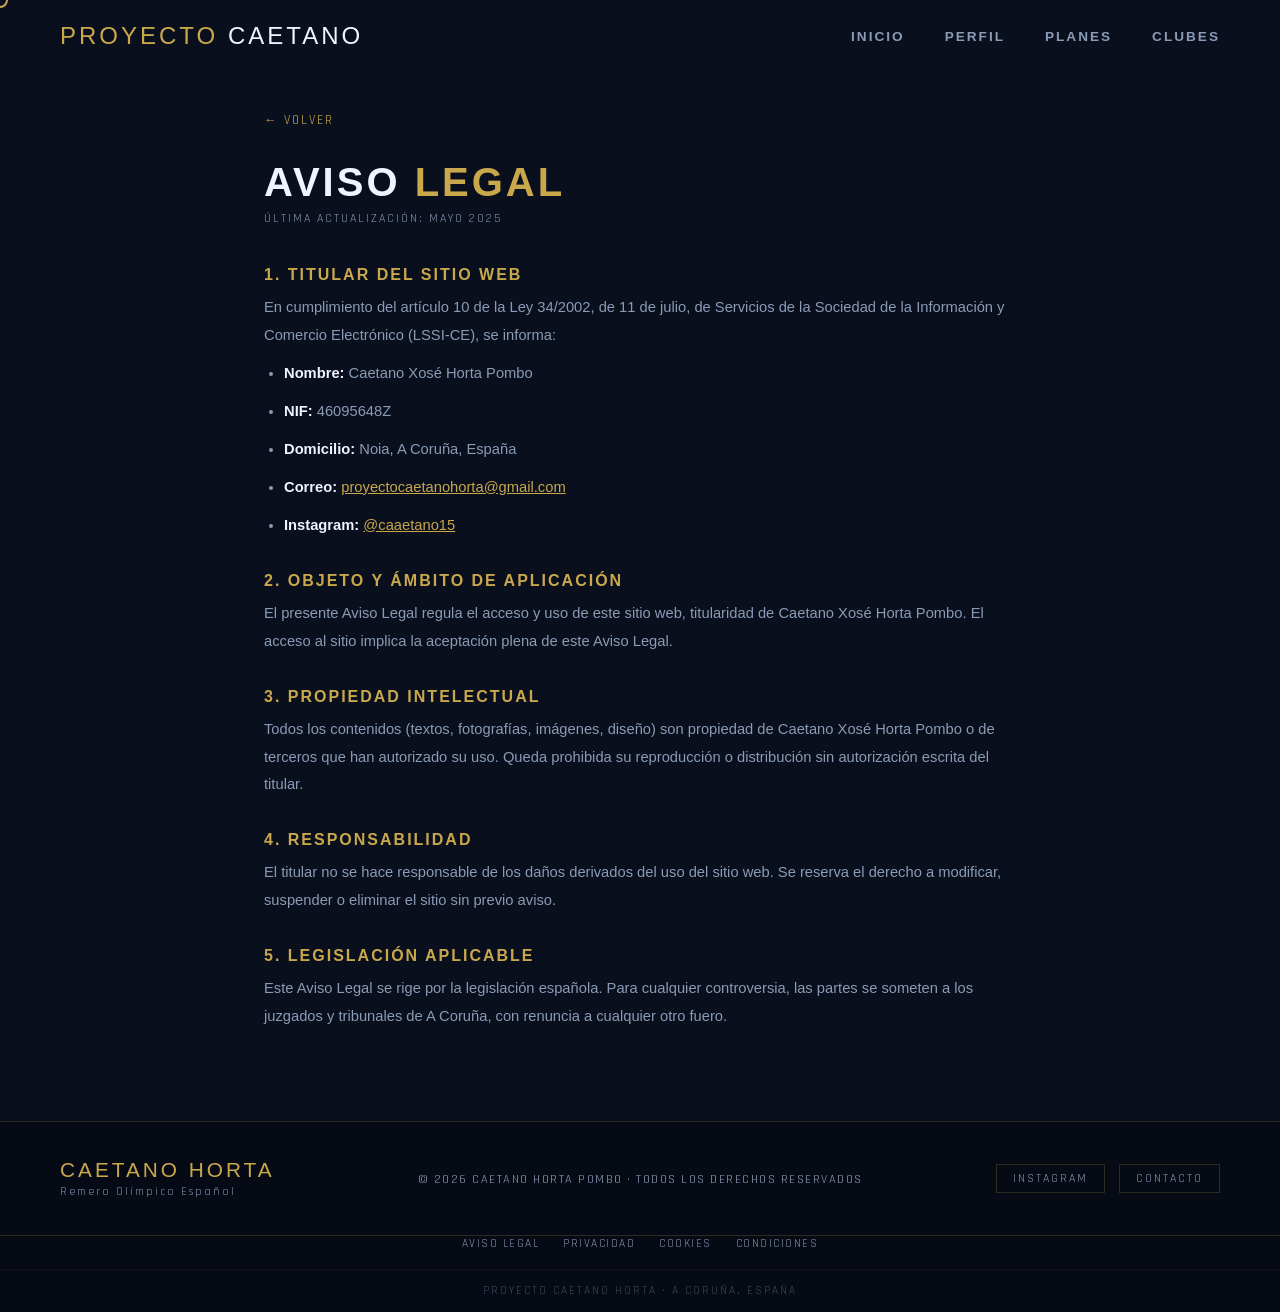
==== aviso-legal/index.html @ 5d4e57b3 "Web más rápida y con páginas propias: inicio, perfil, planes y clubes - Fotos fuera del HTML, en Web" ====
<!DOCTYPE html>
<html lang="es">
<head>
<meta charset="UTF-8">
<meta name="viewport" content="width=device-width, initial-scale=1.0">
<title>Aviso legal · Proyecto Caetano</title>
<meta name="description" content="Aviso legal de proyectocaetano.com.">
<meta name="robots" content="noindex">
<link rel="canonical" href="https://proyectocaetano.com/aviso-legal/">
<link rel="icon" type="image/png" sizes="512x512" href="/icono.png">
<link rel="icon" type="image/png" sizes="64x64" href="/img/favicon-64.png">
<link rel="apple-touch-icon" sizes="180x180" href="/img/apple-touch-icon.png">
<meta name="theme-color" content="#0a0f1e">
<meta property="og:type" content="website">
<meta property="og:locale" content="es_ES">
<meta property="og:site_name" content="Proyecto Caetano">
<meta property="og:title" content="Aviso legal · Proyecto Caetano">
<meta property="og:description" content="Aviso legal de proyectocaetano.com.">
<meta property="og:url" content="https://proyectocaetano.com/aviso-legal/">
<meta property="og:image" content="https://proyectocaetano.com/img/og.jpg">
<meta property="og:image:width" content="1200">
<meta property="og:image:height" content="630">
<meta name="twitter:card" content="summary_large_image">
<meta name="twitter:image" content="https://proyectocaetano.com/img/og.jpg">
<link rel="preload" href="/assets/fonts/bebas-neue-400-latin.woff2" as="font" type="font/woff2" crossorigin>
<link rel="stylesheet" href="/assets/fonts.css">
<link rel="stylesheet" href="/assets/styles.css">
<script src="/assets/main.js" defer></script>
</head>
<body>

<div id="cursor"></div>

<!-- MENÚ MÓVIL -->
<div class="mobile-overlay" id="mobileOverlay"></div>
<div class="mobile-menu" id="mobileMenu">
  <a href="/">Inicio</a>
  <a href="/perfil/">Perfil</a>
  <a href="/planes/">Planes</a>
  <a href="/clubes/">Clubes</a>
</div>

<nav id="navbar">
  <a href="/" class="logo">PROYECTO<span> CAETANO</span></a>
  <ul class="nav-links">
    <li><a href="/">Inicio</a></li>
    <li><a href="/perfil/">Perfil</a></li>
    <li><a href="/planes/">Planes</a></li>
    <li><a href="/clubes/">Clubes</a></li>
  </ul>
  <button class="hamburger" id="hamburger" aria-label="Menú" aria-expanded="false" aria-controls="mobileMenu">
    <span></span><span></span><span></span>
  </button>
</nav>

<main>
<div id="aviso-legal" class="page active">
  <div class="legal-page">
    <a class="legal-back" href="/">← Volver</a>
    <h1>AVISO <span class="gold">LEGAL</span></h1>
    <div class="legal-date" data-nosnippet>Última actualización: mayo 2025</div>
    <h2>1. Titular del sitio web</h2>
    <p>En cumplimiento del artículo 10 de la Ley 34/2002, de 11 de julio, de Servicios de la Sociedad de la Información y Comercio Electrónico (LSSI-CE), se informa:</p>
    <ul>
      <li><strong style="color:var(--white)">Nombre:</strong> Caetano Xosé Horta Pombo</li>
      <li><strong style="color:var(--white)">NIF:</strong> 46095648Z</li>
      <li><strong style="color:var(--white)">Domicilio:</strong> Noia, A Coruña, España</li>
      <li><strong style="color:var(--white)">Correo:</strong> <a href="mailto:proyectocaetanohorta@gmail.com">proyectocaetanohorta@gmail.com</a></li>
      <li><strong style="color:var(--white)">Instagram:</strong> <a href="https://instagram.com/caaetano15" target="_blank">@caaetano15</a></li>
    </ul>
    <h2>2. Objeto y ámbito de aplicación</h2>
    <p>El presente Aviso Legal regula el acceso y uso de este sitio web, titularidad de Caetano Xosé Horta Pombo. El acceso al sitio implica la aceptación plena de este Aviso Legal.</p>
    <h2>3. Propiedad intelectual</h2>
    <p>Todos los contenidos (textos, fotografías, imágenes, diseño) son propiedad de Caetano Xosé Horta Pombo o de terceros que han autorizado su uso. Queda prohibida su reproducción o distribución sin autorización escrita del titular.</p>
    <h2>4. Responsabilidad</h2>
    <p>El titular no se hace responsable de los daños derivados del uso del sitio web. Se reserva el derecho a modificar, suspender o eliminar el sitio sin previo aviso.</p>
    <h2>5. Legislación aplicable</h2>
    <p>Este Aviso Legal se rige por la legislación española. Para cualquier controversia, las partes se someten a los juzgados y tribunales de A Coruña, con renuncia a cualquier otro fuero.</p>
  </div>
</div>
</main>

<footer>
  <div class="footer-inner">
    <div class="footer-logo">CAETANO HORTA<span>Remero Olímpico Español</span></div>
    <div class="footer-copy">© 2026 Caetano Horta Pombo · Todos los derechos reservados</div>
    <div class="footer-social">
      <a href="https://instagram.com/proyectocaetano" target="_blank" rel="noopener">Instagram</a>
      <a href="mailto:proyectocaetanohorta@gmail.com">Contacto</a>
    </div>
  </div>
  <div class="footer-legal">
    <a href="/aviso-legal/">Aviso legal</a>
    <a href="/privacidad/">Privacidad</a>
    <a href="/cookies/">Cookies</a>
    <a href="/condiciones/">Condiciones</a>
  </div>
  <div class="footer-bottom">Proyecto Caetano Horta · A Coruña, España</div>
</footer>
</body>
</html>
---- assets/fonts.css ----
/* Tipografías servidas desde esta web (licencia SIL Open Font License). Antes se cargaban desde Google Fonts. */
/* latin-ext */
@font-face {
  font-family: 'Bebas Neue';
  font-style: normal;
  font-weight: 400;
  font-display: swap;
  src: url(/assets/fonts/bebas-neue-400-latin-ext.woff2) format('woff2');
  unicode-range: U+0100-02BA, U+02BD-02C5, U+02C7-02CC, U+02CE-02D7, U+02DD-02FF, U+0304, U+0308, U+0329, U+1D00-1DBF, U+1E00-1E9F, U+1EF2-1EFF, U+2020, U+20A0-20AB, U+20AD-20C4, U+2113, U+2C60-2C7F, U+A720-A7FF;
}
/* latin */
@font-face {
  font-family: 'Bebas Neue';
  font-style: normal;
  font-weight: 400;
  font-display: swap;
  src: url(/assets/fonts/bebas-neue-400-latin.woff2) format('woff2');
  unicode-range: U+0000-00FF, U+0131, U+0152-0153, U+02BB-02BC, U+02C6, U+02DA, U+02DC, U+0304, U+0308, U+0329, U+2000-206F, U+20AC, U+2122, U+2191, U+2193, U+2212, U+2215, U+FEFF, U+FFFD;
}
/* latin-ext */
@font-face {
  font-family: 'Lato';
  font-style: normal;
  font-weight: 300;
  font-display: swap;
  src: url(/assets/fonts/lato-300-latin-ext.woff2) format('woff2');
  unicode-range: U+0100-02BA, U+02BD-02C5, U+02C7-02CC, U+02CE-02D7, U+02DD-02FF, U+0304, U+0308, U+0329, U+1D00-1DBF, U+1E00-1E9F, U+1EF2-1EFF, U+2020, U+20A0-20AB, U+20AD-20C4, U+2113, U+2C60-2C7F, U+A720-A7FF;
}
/* latin */
@font-face {
  font-family: 'Lato';
  font-style: normal;
  font-weight: 300;
  font-display: swap;
  src: url(/assets/fonts/lato-300-latin.woff2) format('woff2');
  unicode-range: U+0000-00FF, U+0131, U+0152-0153, U+02BB-02BC, U+02C6, U+02DA, U+02DC, U+0304, U+0308, U+0329, U+2000-206F, U+20AC, U+2122, U+2191, U+2193, U+2212, U+2215, U+FEFF, U+FFFD;
}
/* latin-ext */
@font-face {
  font-family: 'Lato';
  font-style: normal;
  font-weight: 400;
  font-display: swap;
  src: url(/assets/fonts/lato-400-latin-ext.woff2) format('woff2');
  unicode-range: U+0100-02BA, U+02BD-02C5, U+02C7-02CC, U+02CE-02D7, U+02DD-02FF, U+0304, U+0308, U+0329, U+1D00-1DBF, U+1E00-1E9F, U+1EF2-1EFF, U+2020, U+20A0-20AB, U+20AD-20C4, U+2113, U+2C60-2C7F, U+A720-A7FF;
}
/* latin */
@font-face {
  font-family: 'Lato';
  font-style: normal;
  font-weight: 400;
  font-display: swap;
  src: url(/assets/fonts/lato-400-latin.woff2) format('woff2');
  unicode-range: U+0000-00FF, U+0131, U+0152-0153, U+02BB-02BC, U+02C6, U+02DA, U+02DC, U+0304, U+0308, U+0329, U+2000-206F, U+20AC, U+2122, U+2191, U+2193, U+2212, U+2215, U+FEFF, U+FFFD;
}
/* latin-ext */
@font-face {
  font-family: 'Lato';
  font-style: normal;
  font-weight: 700;
  font-display: swap;
  src: url(/assets/fonts/lato-700-latin-ext.woff2) format('woff2');
  unicode-range: U+0100-02BA, U+02BD-02C5, U+02C7-02CC, U+02CE-02D7, U+02DD-02FF, U+0304, U+0308, U+0329, U+1D00-1DBF, U+1E00-1E9F, U+1EF2-1EFF, U+2020, U+20A0-20AB, U+20AD-20C4, U+2113, U+2C60-2C7F, U+A720-A7FF;
}
/* latin */
@font-face {
  font-family: 'Lato';
  font-style: normal;
  font-weight: 700;
  font-display: swap;
  src: url(/assets/fonts/lato-700-latin.woff2) format('woff2');
  unicode-range: U+0000-00FF, U+0131, U+0152-0153, U+02BB-02BC, U+02C6, U+02DA, U+02DC, U+0304, U+0308, U+0329, U+2000-206F, U+20AC, U+2122, U+2191, U+2193, U+2212, U+2215, U+FEFF, U+FFFD;
}
/* latin-ext */
@font-face {
  font-family: 'Rajdhani';
  font-style: normal;
  font-weight: 300;
  font-display: swap;
  src: url(/assets/fonts/rajdhani-300-latin-ext.woff2) format('woff2');
  unicode-range: U+0100-02BA, U+02BD-02C5, U+02C7-02CC, U+02CE-02D7, U+02DD-02FF, U+0304, U+0308, U+0329, U+1D00-1DBF, U+1E00-1E9F, U+1EF2-1EFF, U+2020, U+20A0-20AB, U+20AD-20C4, U+2113, U+2C60-2C7F, U+A720-A7FF;
}
/* latin */
@font-face {
  font-family: 'Rajdhani';
  font-style: normal;
  font-weight: 300;
  font-display: swap;
  src: url(/assets/fonts/rajdhani-300-latin.woff2) format('woff2');
  unicode-range: U+0000-00FF, U+0131, U+0152-0153, U+02BB-02BC, U+02C6, U+02DA, U+02DC, U+0304, U+0308, U+0329, U+2000-206F, U+20AC, U+2122, U+2191, U+2193, U+2212, U+2215, U+FEFF, U+FFFD;
}
/* latin-ext */
@font-face {
  font-family: 'Rajdhani';
  font-style: normal;
  font-weight: 400;
  font-display: swap;
  src: url(/assets/fonts/rajdhani-400-latin-ext.woff2) format('woff2');
  unicode-range: U+0100-02BA, U+02BD-02C5, U+02C7-02CC, U+02CE-02D7, U+02DD-02FF, U+0304, U+0308, U+0329, U+1D00-1DBF, U+1E00-1E9F, U+1EF2-1EFF, U+2020, U+20A0-20AB, U+20AD-20C4, U+2113, U+2C60-2C7F, U+A720-A7FF;
}
/* latin */
@font-face {
  font-family: 'Rajdhani';
  font-style: normal;
  font-weight: 400;
  font-display: swap;
  src: url(/assets/fonts/rajdhani-400-latin.woff2) format('woff2');
  unicode-range: U+0000-00FF, U+0131, U+0152-0153, U+02BB-02BC, U+02C6, U+02DA, U+02DC, U+0304, U+0308, U+0329, U+2000-206F, U+20AC, U+2122, U+2191, U+2193, U+2212, U+2215, U+FEFF, U+FFFD;
}
/* latin-ext */
@font-face {
  font-family: 'Rajdhani';
  font-style: normal;
  font-weight: 500;
  font-display: swap;
  src: url(/assets/fonts/rajdhani-500-latin-ext.woff2) format('woff2');
  unicode-range: U+0100-02BA, U+02BD-02C5, U+02C7-02CC, U+02CE-02D7, U+02DD-02FF, U+0304, U+0308, U+0329, U+1D00-1DBF, U+1E00-1E9F, U+1EF2-1EFF, U+2020, U+20A0-20AB, U+20AD-20C4, U+2113, U+2C60-2C7F, U+A720-A7FF;
}
/* latin */
@font-face {
  font-family: 'Rajdhani';
  font-style: normal;
  font-weight: 500;
  font-display: swap;
  src: url(/assets/fonts/rajdhani-500-latin.woff2) format('woff2');
  unicode-range: U+0000-00FF, U+0131, U+0152-0153, U+02BB-02BC, U+02C6, U+02DA, U+02DC, U+0304, U+0308, U+0329, U+2000-206F, U+20AC, U+2122, U+2191, U+2193, U+2212, U+2215, U+FEFF, U+FFFD;
}
/* latin-ext */
@font-face {
  font-family: 'Rajdhani';
  font-style: normal;
  font-weight: 600;
  font-display: swap;
  src: url(/assets/fonts/rajdhani-600-latin-ext.woff2) format('woff2');
  unicode-range: U+0100-02BA, U+02BD-02C5, U+02C7-02CC, U+02CE-02D7, U+02DD-02FF, U+0304, U+0308, U+0329, U+1D00-1DBF, U+1E00-1E9F, U+1EF2-1EFF, U+2020, U+20A0-20AB, U+20AD-20C4, U+2113, U+2C60-2C7F, U+A720-A7FF;
}
/* latin */
@font-face {
  font-family: 'Rajdhani';
  font-style: normal;
  font-weight: 600;
  font-display: swap;
  src: url(/assets/fonts/rajdhani-600-latin.woff2) format('woff2');
  unicode-range: U+0000-00FF, U+0131, U+0152-0153, U+02BB-02BC, U+02C6, U+02DA, U+02DC, U+0304, U+0308, U+0329, U+2000-206F, U+20AC, U+2122, U+2191, U+2193, U+2212, U+2215, U+FEFF, U+FFFD;
}
/* latin-ext */
@font-face {
  font-family: 'Rajdhani';
  font-style: normal;
  font-weight: 700;
  font-display: swap;
  src: url(/assets/fonts/rajdhani-700-latin-ext.woff2) format('woff2');
  unicode-range: U+0100-02BA, U+02BD-02C5, U+02C7-02CC, U+02CE-02D7, U+02DD-02FF, U+0304, U+0308, U+0329, U+1D00-1DBF, U+1E00-1E9F, U+1EF2-1EFF, U+2020, U+20A0-20AB, U+20AD-20C4, U+2113, U+2C60-2C7F, U+A720-A7FF;
}
/* latin */
@font-face {
  font-family: 'Rajdhani';
  font-style: normal;
  font-weight: 700;
  font-display: swap;
  src: url(/assets/fonts/rajdhani-700-latin.woff2) format('woff2');
  unicode-range: U+0000-00FF, U+0131, U+0152-0153, U+02BB-02BC, U+02C6, U+02DA, U+02DC, U+0304, U+0308, U+0329, U+2000-206F, U+20AC, U+2122, U+2191, U+2193, U+2212, U+2215, U+FEFF, U+FFFD;
}
---- assets/styles.css ----
:root {
  --navy: #0a0f1e;
  --gold: #c9a84c;
  --gold-light: #e8c97a;
  --white: #f0f4ff;
  --muted: #8a9bb5;
  --card: rgba(255,255,255,0.04);
  --border: rgba(201,168,76,0.2);
}
* { margin:0; padding:0; box-sizing:border-box; }
html { scroll-behavior:smooth; }
body { background:var(--navy); color:var(--white); font-family:'Lato',sans-serif; overflow-x:hidden; cursor:none; }

 /* ── cursor ── */
#cursor {
  width:16px; height:16px;
  border:2px solid var(--gold); border-radius:50%;
  position:fixed; top:0; left:0; pointer-events:none;
  transition:transform .15s ease; z-index:9999;
  transform:translate(-50%,-50%);
}

/* ══ NAV ══ */ 
nav {
  position:fixed; top:0; width:100%; z-index:1000;
  padding:22px 60px;
  display:flex; align-items:center; justify-content:space-between ;
  background:transparent;
  transition:background .4s, padding .3s;
}
nav.scrolled {
  background:rgba(10,15,30,.97);
  padding:14px 60px;
  border-bottom:1px solid var(--border);
  backdrop-filter:blur(10px);
}
.logo {
  font-family:'Bebas Neue',sans-serif; font-size:1.5rem;
  letter-spacing:3px; color:var(--gold); text-decoration:none; cursor:none;
}
.logo span { color:var(--white); }

/* desktop links */
.nav-links { display:flex; gap:40px; list-style:none; }
.nav-links a {
  color:var(--muted); text-decoration:none;
  font-family:'Rajdhani',sans-serif; font-size:.85rem;
  font-weight:600; letter-spacing:2px; text-transform:uppercase;
  transition:color .3s; position:relative; cursor:none;
}
.nav-links a::after {
  content:''; position:absolute; bottom:-4px; left:0;
  width:0; height:1px; background:var(--gold); transition:width .3s;
}
.nav-links a:hover, .nav-links a.active { color:var(--gold); }
.nav-links a:hover::after, .nav-links a.active::after { width:100%; }

/* hamburger button */
.hamburger {
  display:none; flex-direction:column; gap:5px;
  background:none; border:2px solid rgba(201,168,76,.4); border-radius:8px;
  cursor:pointer; padding:8px 9px; z-index:1001; transition:border-color .3s;
}
.hamburger:active { border-color:var(--gold); }
.hamburger span {
  display:block; width:22px; height:2px;
  background:var(--gold); border-radius:2px;
  transition:all .3s ease;
}
.hamburger.open span:nth-child(1) { transform:rotate(45deg) translate(5px,5px); }
.hamburger.open span:nth-child(2) { opacity:0; }
.hamburger.open span:nth-child(3) { transform:rotate(-45deg) translate(5px,-5px); }

/* mobile menu */
/* mobile menu — slides in from right */
.mobile-menu {
  display:block;
  position:fixed; top:0; right:0; bottom:0; width:75%; max-width:300px;
  z-index:999; background:rgba(8,12,24,.98); backdrop-filter:blur(12px);
  padding:90px 36px 40px;
  transform:translateX(100%); transition:transform .35s cubic-bezier(.4,0,.2,1);
  border-left:1px solid var(--border);
  display:flex; flex-direction:column; align-items:flex-start; justify-content:center; gap:10px;
}
.mobile-menu.open { transform:translateX(0); }
.mobile-overlay {
  display:none; position:fixed; inset:0; z-index:998;
  background:rgba(0,0,0,.55); backdrop-filter:blur(2px);
}
.mobile-overlay.open { display:block; }
.mobile-menu a {
  color:var(--muted); text-decoration:none;
  font-family:"Bebas Neue",sans-serif; font-size:2rem;
  letter-spacing:4px; transition:color .2s, transform .2s; cursor:auto;
  border-bottom:1px solid var(--border); width:100%; padding:14px 0;
}
.mobile-menu a:hover, .mobile-menu a.active { color:var(--gold); transform:translateX(6px); }
/* ── PAGES ── */
.page { display:none; }
.page.active { display:block; }

/* ══ HOME ══ */
.hero-section {
  height:100vh; min-height:600px; position:relative;
  display:flex; align-items:flex-end; overflow:hidden;
}
.hero-bg {
  position:absolute; inset:0;
  background-image:url('/img/hero.webp');
  background-size:cover; background-position:center 40%;
  filter:brightness(.38) saturate(.7);
  animation:slow-zoom 18s ease-in-out infinite alternate;
}
@keyframes slow-zoom {
  from { transform:scale(1); } to { transform:scale(1.06); }
}
.hero-overlay {
  position:absolute; inset:0;
  background:linear-gradient(to top,rgba(10,15,30,.95) 0%,rgba(10,15,30,.35) 55%,rgba(10,15,30,.15) 100%);
}
.hero-content {
  position:relative; z-index:2; padding:0 60px 80px; width:100%;
  animation:fade-up 1s ease both;
}
@keyframes fade-up {
  from { opacity:0; transform:translateY(40px); } to { opacity:1; transform:translateY(0); }
}
.hero-label {
  font-family:'Rajdhani',sans-serif; font-size:.75rem;
  letter-spacing:5px; color:var(--gold); text-transform:uppercase;
  margin-bottom:16px; display:flex; align-items:center; gap:12px;
}
.hero-label::before { content:''; display:inline-block; width:36px; height:1px; background:var(--gold); }
.hero-service-tag { font-family:'Rajdhani',sans-serif; font-size:1rem; letter-spacing:4px; color:var(--white); text-transform:uppercase; font-weight:700; margin-bottom:10px; opacity:.88; display:block; }
h1.hero-name {
  font-family:'Bebas Neue',sans-serif;
  font-size:clamp(3.5rem,9vw,8rem); line-height:.92;
  letter-spacing:2px; color:var(--white); margin-bottom:24px;
}
h1.hero-name .gold { color:var(--gold); }
.hero-bottom {
  display:flex; align-items:flex-end; justify-content:space-between;
  flex-wrap:wrap; gap:30px;
}
.hero-stats { display:flex; gap:40px; flex-wrap:wrap; }
.stat-item { text-align:left; }
.stat-num { font-family:'Bebas Neue',sans-serif; font-size:2.5rem; color:var(--gold); line-height:1; }
.stat-label { font-family:'Rajdhani',sans-serif; font-size:.7rem; letter-spacing:2px; color:var(--muted); text-transform:uppercase; }
.hero-btns { display:flex; gap:16px; flex-shrink:0; animation:fade-up 1s ease .3s both; }

.btn-primary {
  background:var(--gold); color:var(--navy); padding:13px 32px;
  font-family:'Rajdhani',sans-serif; font-size:.82rem; font-weight:700;
  letter-spacing:3px; text-transform:uppercase; border:none; cursor:none;
  transition:all .3s;
  clip-path:polygon(0 0,calc(100% - 10px) 0,100% 10px,100% 100%,10px 100%,0 calc(100% - 10px));
}
.btn-primary:hover { background:var(--gold-light); transform:translateY(-2px); }
.btn-outline {
  background:transparent; color:var(--white); padding:13px 32px;
  font-family:'Rajdhani',sans-serif; font-size:.82rem; font-weight:600;
  letter-spacing:3px; text-transform:uppercase;
  border:1px solid rgba(255,255,255,.35); cursor:none; transition:all .3s;
}
.btn-outline:hover { border-color:var(--gold); color:var(--gold); }

/* highlights */
.highlights {
  background:rgba(201,168,76,.06);
  border-top:1px solid var(--border); border-bottom:1px solid var(--border);
  padding:28px 60px; display:flex; flex-wrap:wrap;
}
.hl-item {
  display:flex; align-items:center; gap:14px;
  font-family:'Rajdhani',sans-serif; font-size:.88rem;
  letter-spacing:1px; color:var(--muted);
  padding:10px 40px 10px 0; border-right:1px solid var(--border);
  margin-right:40px; flex-shrink:0;
}
.hl-item:last-child { border-right:none; margin-right:0; padding-right:0; }
.hl-icon { font-size:1.3rem; flex-shrink:0; }
.hl-text strong { color:var(--gold); display:block; font-size:.95rem; font-weight:700; }

/* quote */
.quote-section {
  position:relative; height:55vh; min-height:300px; overflow:hidden;
  display:flex; align-items:center; justify-content:center;
}
.quote-bg {
  position:absolute; inset:0;
  background-image:url('/img/quote.webp');
  background-size:cover; background-position:center;
  filter:brightness(.28) saturate(.5);
}
.quote-content { position:relative; z-index:1; text-align:center; padding:40px; }
.quote-label { font-family:'Rajdhani',sans-serif; font-size:.75rem; letter-spacing:5px; color:var(--gold); text-transform:uppercase; margin-bottom:20px; }
.quote-text { font-family:'Bebas Neue',sans-serif; font-size:clamp(1.8rem,5vw,4rem); letter-spacing:3px; max-width:800px; line-height:1.1; }

/* intro */
.intro-section {
  padding:80px 60px;
  display:grid; grid-template-columns:1fr 400px; gap:80px; align-items:center;
}
.intro-text .section-eyebrow { font-family:'Rajdhani',sans-serif; font-size:.75rem; letter-spacing:4px; color:var(--gold); text-transform:uppercase; margin-bottom:14px; }
.intro-text h2 { font-family:'Bebas Neue',sans-serif; font-size:clamp(2rem,4vw,3rem); letter-spacing:2px; margin-bottom:24px; }
.intro-text p { font-size:1rem; color:var(--muted); line-height:1.9; margin-bottom:18px; }
.intro-img { position:relative; }
.intro-img img {
  width:100%; aspect-ratio:3/4; object-fit:cover; object-position:top;
  clip-path:polygon(0 0,calc(100% - 18px) 0,100% 18px,100% 100%,18px 100%,0 calc(100% - 18px));
  display:block;
}
.intro-img::after {
  content:''; position:absolute; inset:-8px;
  border:1px solid rgba(201,168,76,.35);
  clip-path:polygon(0 0,calc(100% - 18px) 0,100% 18px,100% 100%,18px 100%,0 calc(100% - 18px));
  z-index:-1;
}

/* footer */
footer { background:#060a14; border-top:1px solid var(--border); }
.footer-inner {
  display:grid; grid-template-columns:1fr auto 1fr; align-items:center;
  padding:36px 60px; gap:20px;
}
.footer-logo { font-family:'Bebas Neue',sans-serif; font-size:1.3rem; letter-spacing:3px; color:var(--gold); }
.footer-logo span { color:var(--muted); font-size:.72rem; display:block; letter-spacing:2px; font-family:'Rajdhani',sans-serif; margin-top:2px; }
.footer-copy { font-family:'Rajdhani',sans-serif; font-size:.78rem; letter-spacing:1.5px; color:var(--muted); text-transform:uppercase; text-align:center; }
.footer-social { display:flex; gap:14px; justify-content:flex-end; }
.footer-social a {
  color:var(--muted); text-decoration:none; font-family:'Rajdhani',sans-serif;
  font-size:.75rem; letter-spacing:2px; text-transform:uppercase; transition:color .3s;
  cursor:none; border:1px solid var(--border); padding:6px 16px;
}
.footer-social a:hover { color:var(--gold); border-color:var(--gold); }
.footer-bottom {
  border-top:1px solid rgba(201,168,76,.06); padding:14px 60px;
  text-align:center; font-family:'Rajdhani',sans-serif; font-size:.7rem;
  letter-spacing:2px; color:rgba(138,155,181,.45); text-transform:uppercase;
}

/* ══ PROFILE ══ */
#profile { padding:110px 60px 80px; min-height:100vh; }
.page-header {
  margin-bottom:60px; border-bottom:1px solid var(--border);
  padding-bottom:30px; display:flex; align-items:flex-end; justify-content:space-between;
}
.page-title { font-family:'Bebas Neue',sans-serif; font-size:clamp(2.5rem,6vw,4.5rem); letter-spacing:4px; line-height:1; }
.page-title .gold { color:var(--gold); }
.page-sub { font-family:'Rajdhani',sans-serif; font-size:.78rem; letter-spacing:3px; color:var(--muted); text-transform:uppercase; }

.profile-grid { display:grid; grid-template-columns:360px 1fr; gap:60px; margin-bottom:80px; align-items:start; }
.profile-img-wrap { position:relative; }
.profile-img {
  width:100%; object-fit:cover; object-position:top; display:block;
  clip-path:polygon(0 0,calc(100% - 20px) 0,100% 20px,100% 100%,20px 100%,0 calc(100% - 20px));
}
.profile-img-wrap::after {
  content:''; position:absolute; inset:-8px;
  border:1px solid rgba(201,168,76,.3);
  clip-path:polygon(0 0,calc(100% - 20px) 0,100% 20px,100% 100%,20px 100%,0 calc(100% - 20px));
  z-index:-1;
}
.info-name { font-family:'Bebas Neue',sans-serif; font-size:2.5rem; letter-spacing:3px; margin-bottom:4px; }
.info-origin { font-family:'Rajdhani',sans-serif; font-size:.82rem; letter-spacing:3px; color:var(--gold); text-transform:uppercase; margin-bottom:28px; }
.info-bio { font-size:1rem; color:var(--muted); line-height:1.9; margin-bottom:28px; }
.info-bio p { margin-bottom:14px; }
.info-tags { display:flex; flex-wrap:wrap; gap:8px; }
.tag { background:var(--card); border:1px solid var(--border); padding:5px 14px; font-family:'Rajdhani',sans-serif; font-size:.75rem; letter-spacing:2px; color:var(--gold); text-transform:uppercase; }

/* section headers */
.section-title { font-family:'Bebas Neue',sans-serif; font-size:2.2rem; letter-spacing:3px; margin-bottom:4px; }
.section-sub { font-family:'Rajdhani',sans-serif; font-size:.78rem; letter-spacing:3px; color:var(--muted); text-transform:uppercase; margin-bottom:36px; }

/* logros */
.logros-grid { display:grid; grid-template-columns:repeat(3,1fr); gap:18px; margin-bottom:80px; }
.logro-card {
  background:var(--card); border:1px solid var(--border);
  padding:28px 22px; position:relative; overflow:hidden; transition:all .35s;
}
.logro-card::before {
  content:''; position:absolute; top:0; left:0; width:3px; height:0;
  background:var(--gold); transition:height .35s;
}
.logro-card:hover::before { height:100%; }
.logro-card:hover { border-color:rgba(201,168,76,.5); transform:translateY(-4px); }
.logro-year {
  font-family:'Rajdhani',sans-serif; font-size:.72rem;
  letter-spacing:3px; color:var(--gold); text-transform:uppercase; margin-bottom:8px;
  min-height:1rem;
}
.logro-medal { font-size:1.8rem; margin-bottom:10px; }
.logro-title { font-family:'Rajdhani',sans-serif; font-size:1rem; font-weight:700; color:var(--white); margin-bottom:6px; }
.logro-desc { font-size:.83rem; color:var(--muted); line-height:1.6; }

/* gallery */
.gallery { display:grid; grid-template-columns:1.6fr 1fr 1fr; grid-auto-rows:260px; gap:10px; margin-bottom:80px; }
.gallery-item { overflow:hidden; }
.gallery-item img { width:100%; height:100%; object-fit:cover; filter:grayscale(15%); transition:filter .4s,transform .5s; }
.gallery-item img:hover { filter:grayscale(0%); transform:scale(1.04); }
.gallery-main { grid-row:span 2; }

/* timeline */
.timeline { position:relative; padding-left:40px; margin-bottom:80px; }
.timeline::before {
  content:''; position:absolute; top:0; left:10px; bottom:0;
  width:1px; background:linear-gradient(to bottom,var(--gold),transparent);
}
.tl-item { position:relative; margin-bottom:48px; }
.tl-item::before {
  content:''; position:absolute; left:-36px; top:5px;
  width:12px; height:12px; border:2px solid var(--gold);
  border-radius:50%; background:var(--navy);
}
.tl-year { font-family:'Bebas Neue',sans-serif; font-size:1rem; letter-spacing:3px; color:var(--gold); margin-bottom:4px; }
.tl-title { font-family:'Rajdhani',sans-serif; font-size:1.1rem; font-weight:700; color:var(--white); margin-bottom:8px; }
.tl-text { font-size:.92rem; color:var(--muted); line-height:1.8; max-width:680px; }

/* ══ PLANES ══ */
#planes { padding:110px 60px 80px; min-height:100vh; }
.planes-intro { max-width:680px; margin-bottom:60px; }
.planes-intro p { font-size:1rem; color:var(--muted); line-height:1.9; }
.planes-grid { display:grid; grid-template-columns:repeat(3,1fr); gap:24px; margin-bottom:80px; align-items:stretch; }
.plan-card {
  background:var(--card); border:1px solid var(--border);
  padding:38px 28px; position:relative; transition:all .35s;
  display:flex; flex-direction:column;
}
.plan-card.featured {
  background:linear-gradient(135deg,rgba(201,168,76,.1),rgba(201,168,76,.03));
  border-color:var(--gold);
}
.plan-card:hover { transform:translateY(-6px); border-color:rgba(201,168,76,.55); }
.plan-card.featured:hover { transform:translateY(-6px); }
.plan-badge {
  position:absolute; top:18px; right:18px; background:var(--gold); color:var(--navy);
  font-family:'Rajdhani',sans-serif; font-size:.62rem; font-weight:700;
  letter-spacing:2px; padding:3px 10px; text-transform:uppercase;
}
.plan-name { font-family:'Rajdhani',sans-serif; font-size:.75rem; letter-spacing:4px; color:var(--muted); text-transform:uppercase; margin-bottom:10px; }
.plan-price { font-family:'Bebas Neue',sans-serif; font-size:4rem; color:var(--gold); line-height:1; margin-bottom:2px; }
.plan-price sup { font-size:1.3rem; vertical-align:super; }
.plan-period { font-family:'Rajdhani',sans-serif; font-size:.75rem; letter-spacing:2px; color:var(--muted); text-transform:uppercase; margin-bottom:28px; }
.plan-divider { width:100%; height:1px; background:var(--border); margin-bottom:28px; }
.plan-features { list-style:none; margin-bottom:36px; flex:1; }
.plan-features li { display:flex; gap:10px; font-size:.9rem; color:var(--muted); margin-bottom:14px; align-items:flex-start; line-height:1.5; }
.plan-features li::before { content:'✦'; color:var(--gold); font-size:.55rem; margin-top:5px; flex-shrink:0; }
.plan-btn {
  display:block; text-align:center; padding:13px;
  font-family:'Rajdhani',sans-serif; font-size:.82rem; font-weight:700;
  letter-spacing:3px; text-transform:uppercase; text-decoration:none;
  cursor:none; transition:all .3s; border:none; width:100%;
}
.plan-btn-outline { border:1px solid rgba(201,168,76,.4); color:var(--gold); background:transparent; }
.plan-btn-outline:hover { background:rgba(201,168,76,.1); }
.plan-btn-filled { background:var(--gold); color:var(--navy); border:1px solid var(--gold); }
.plan-btn-filled:hover { background:var(--gold-light); }

/* faq */
.faq-grid { display:grid; grid-template-columns:1fr 1fr; gap:20px; margin-bottom:70px; }
.faq-item { background:var(--card); border:1px solid var(--border); padding:26px; }
.faq-q { font-family:'Rajdhani',sans-serif; font-size:.95rem; font-weight:700; color:var(--gold); margin-bottom:10px; }
.faq-a { font-size:.88rem; color:var(--muted); line-height:1.7; }

/* cta */
.cta-section {
  background:linear-gradient(135deg,rgba(201,168,76,.07),rgba(201,168,76,.01));
  border:1px solid var(--border); padding:56px 60px; text-align:center;
  position:relative; overflow:hidden;
}
.cta-section::before {
  content:'CAETANO'; position:absolute;
  font-family:'Bebas Neue',sans-serif; font-size:9rem;
  color:rgba(201,168,76,.04); top:50%; left:50%;
  transform:translate(-50%,-50%); white-space:nowrap;
  letter-spacing:10px; pointer-events:none;
}
.cta-section h2 { font-family:'Bebas Neue',sans-serif; font-size:2.8rem; letter-spacing:4px; margin-bottom:14px; position:relative; }
.cta-section p { font-size:.98rem; color:var(--muted); max-width:480px; margin:0 auto 28px; line-height:1.8; position:relative; }
.cta-email { font-family:'Bebas Neue',sans-serif; font-size:1.4rem; letter-spacing:3px; color:var(--gold); text-decoration:none; display:inline-block; margin-bottom:28px; transition:color .3s; cursor:none; position:relative; }
.cta-email:hover { color:var(--gold-light); }

/* formulario de contacto */
.form-contacto { max-width:520px; margin:30px auto 0; display:flex; flex-direction:column; gap:18px; text-align:left; position:relative; }
.form-label { display:block; font-family:'Rajdhani',sans-serif; font-size:.76rem; font-weight:700; letter-spacing:2px; text-transform:uppercase; color:var(--gold); margin-bottom:7px; }
.form-input { width:100%; background:var(--card); border:1px solid var(--border); color:var(--white); padding:13px 15px; font-family:'Rajdhani',sans-serif; font-size:1rem; }
.form-input:focus { outline:none; border-color:var(--gold); }
.form-input::placeholder { color:rgba(138,155,181,.75); }
/* sin flechitas en los campos numericos (edad, peso, altura) */
.form-input[type=number]::-webkit-outer-spin-button,
.form-input[type=number]::-webkit-inner-spin-button { -webkit-appearance:none; appearance:none; margin:0; }
.form-input[type=number] { -moz-appearance:textfield; appearance:textfield; }
select.form-input option { background:var(--navy); color:var(--white); }
textarea.form-input { resize:vertical; line-height:1.6; }
.form-row { display:flex; gap:12px; }
.form-row > div { flex:1; }
.form-consent { display:flex; align-items:flex-start; gap:10px; font-size:.8rem; color:var(--muted); line-height:1.6; }
.form-consent input { width:16px; height:16px; margin-top:3px; flex-shrink:0; accent-color:var(--gold); }
.form-consent a { color:var(--gold); text-decoration:underline; cursor:pointer; }
.form-gracias { display:none; max-width:520px; margin:30px auto 0; padding:34px 28px; background:var(--card); border:1px solid var(--gold); text-align:center; position:relative; }
.form-gracias .gracias-icon { font-size:2.2rem; color:var(--gold); margin-bottom:14px; }
.form-gracias p { font-family:'Rajdhani',sans-serif; font-size:1.05rem; color:var(--white); line-height:1.7; margin:0 auto; max-width:100%; }
.form-error { display:none; font-size:.85rem; color:#e8896a; line-height:1.6; }

/* ══ RESPONSIVE ══ */
@media (max-width:768px) {
  /* NAV */
  nav { padding:14px 20px !important; }
  .nav-links { display:none; }
  .hamburger { display:flex; }

  /* HERO */
  .hero-section { min-height:100svh; }
  .hero-content { padding:0 20px 50px; }
  .hero-label { font-size:.68rem; letter-spacing:3px; }
  .hero-name { font-size:clamp(2.8rem,13vw,5rem) !important; line-height:1; }
  .hero-stats { display:grid; grid-template-columns:1fr 1fr; gap:16px 20px; }
  .hero-bottom { flex-direction:column; align-items:flex-start; gap:28px; }
  .hero-btns { width:100%; display:flex; gap:10px; }
  .btn-primary, .btn-outline { flex:1; text-align:center; padding:13px 10px; font-size:.78rem; }
  .stat-num { font-size:2rem; }
  .stat-label { font-size:.62rem; letter-spacing:1.5px; }

  /* HIGHLIGHTS */
  .highlights { padding:18px 20px; flex-direction:column; }
  .hl-item { border-right:none; border-bottom:1px solid var(--border); padding:13px 0; margin:0; }
  .hl-item:last-child { border-bottom:none; }
  .hl-text strong { font-size:.9rem; }
  .hl-text { font-size:.8rem; }

  /* QUOTE */
  .quote-section { padding:48px 20px; }
  .quote-content { padding:20px; }
  .quote-text { font-size:clamp(1.4rem,7vw,2.2rem); }

  /* INTRO */
  .intro-section { grid-template-columns:1fr; padding:44px 20px; gap:0; }
  .intro-img { display:none; }
  .intro-text h2 { font-size:clamp(1.6rem,8vw,2.5rem); }
  .intro-text p { font-size:.92rem; }

  /* FILOSOFIA (inline grid override) */
  .filosofia-section { padding:36px 20px !important; }
  .filosofia-section [style*="grid-template-columns:1fr 1fr"] { grid-template-columns:1fr !important; }

  /* SECTIONS GENERAL */
  .section-title { font-size:1.7rem; }
  #profile, #planes { padding:86px 20px 50px; }
  .page-header { flex-direction:column; align-items:flex-start; gap:6px; margin-bottom:28px; }

  /* PROFILE */
  .profile-grid { grid-template-columns:1fr; gap:20px; }
  .profile-img-wrap { display:none; }
  .info-name { font-size:2rem; letter-spacing:2px; }
  .info-bio p { font-size:.9rem; line-height:1.8; }
  .info-tags { gap:6px; }
  .tag { font-size:.68rem; padding:4px 10px; letter-spacing:1px; }

  /* LOGROS */
  .logros-grid { grid-template-columns:1fr; gap:10px; }
  .logro-card { padding:18px; }
  .logro-title { font-size:.9rem; }

  /* GALLERY */
  .gallery { grid-template-columns:1fr 1fr; grid-auto-rows:180px; gap:8px; }
  .gallery-item { height:auto; grid-row:span 1 !important; }
  .gallery-main { grid-row:span 1 !important; grid-column:span 2; }
  .filosofia-planes-grid { grid-template-columns:1fr !important; }
  .hero-service-tag { font-size:.72rem; letter-spacing:2px; }

  /* TIMELINE */
  .timeline { padding-left:20px; margin-bottom:50px; }
  .tl-year { font-size:.7rem; }
  .tl-title { font-size:1.1rem; }
  .tl-text { font-size:.85rem; }

  /* PLANES */
  .planes-grid { grid-template-columns:1fr; gap:14px; }
  .plan-card { padding:24px 20px; }
  .plan-card.featured { transform:none; }
  .plan-price { font-size:3rem; }

  /* OTROS SERVICIOS */
  .otros-servicios { padding:24px 20px !important; margin-top:24px !important; }

  /* FAQ */
  .faq-grid { grid-template-columns:1fr; }
  .faq-item { padding:18px; }
  .faq-q { font-size:.9rem; }
  .faq-a { font-size:.85rem; }

  /* CTA */
  .cta-section { padding:36px 20px; }
  .cta-section h2 { font-size:2rem; }
  .cta-email { font-size:1rem; }
  .form-row { flex-direction:column; gap:18px; }
  .form-gracias { padding:28px 20px; }

  /* FOOTER */
  .footer-inner { grid-template-columns:1fr; text-align:center; padding:28px 20px; gap:14px; }
  .footer-social { justify-content:center; flex-wrap:wrap; }
  .footer-bottom { padding:12px 20px; font-size:.7rem; }
}

@media (max-width:400px) {
  .hero-btns { flex-direction:column; }
  .btn-primary, .btn-outline { flex:none; width:100%; }
  .hero-name { font-size:clamp(2.4rem,14vw,3.5rem) !important; }
  .stat-num { font-size:1.7rem; }
}

@media (hover: none), (pointer: coarse) {
  body, .logo, .nav-links a, .mobile-menu a, .btn-primary, .btn-outline, .plan-btn, .cta-email { cursor: auto !important; }
  #cursor { display: none !important; }
}

/* ── COOKIE BANNER ── */
#cookie-banner {
  position:fixed; bottom:0; left:0; right:0; z-index:9000;
  background:rgba(8,12,24,.97); border-top:1px solid var(--border);
  backdrop-filter:blur(10px);
  padding:16px 24px; display:flex; align-items:center;
  justify-content:space-between; gap:16px; flex-wrap:wrap;
  transform:translateY(100%); transition:transform .4s ease;
}
#cookie-banner.visible { transform:translateY(0); }
#cookie-banner p { font-size:.8rem; color:var(--muted); margin:0; line-height:1.6; max-width:700px; }
#cookie-banner a { color:var(--gold); text-decoration:underline; }
#cookie-banner-btns { display:flex; gap:10px; flex-shrink:0; }
.cookie-btn-accept {
  background:var(--gold); color:var(--navy);
  border:none; padding:8px 20px; font-family:'Rajdhani',sans-serif;
  font-weight:700; font-size:.8rem; letter-spacing:2px;
  text-transform:uppercase; cursor:pointer;
}
.cookie-btn-reject {
  background:transparent; color:var(--muted);
  border:1px solid var(--border); padding:8px 16px;
  font-family:'Rajdhani',sans-serif; font-size:.8rem;
  letter-spacing:2px; text-transform:uppercase; cursor:pointer;
}
.cookie-btn-reject:hover { color:var(--white); }

/* ── LEGAL PAGES ── */
.legal-page { max-width:800px; margin:0 auto; padding:110px 24px 80px; }
.legal-page h1 { font-family:'Bebas Neue',sans-serif; font-size:2.5rem; letter-spacing:3px; color:var(--white); margin-bottom:6px; }
.legal-page .legal-date { font-family:'Rajdhani',sans-serif; font-size:.75rem; letter-spacing:2px; color:var(--muted); text-transform:uppercase; margin-bottom:40px; }
.legal-page h2 { font-family:'Rajdhani',sans-serif; font-size:1rem; font-weight:700; letter-spacing:2px; color:var(--gold); text-transform:uppercase; margin:32px 0 10px; }
.legal-page p, .legal-page li { font-size:.92rem; color:var(--muted); line-height:1.9; margin-bottom:10px; }
.legal-page ul { padding-left:20px; margin-bottom:14px; }
.legal-page a { color:var(--gold); }
.legal-back { display:inline-flex; align-items:center; gap:8px; font-family:'Rajdhani',sans-serif; font-size:.8rem; letter-spacing:2px; color:var(--muted); text-transform:uppercase; cursor:pointer; margin-bottom:32px; background:none; border:none; padding:0; }
.legal-back:hover { color:var(--gold); }
@media(max-width:768px){ .legal-page { padding:90px 20px 60px; } }

/* FOOTER LEGAL LINKS */
.footer-legal { display:flex; gap:20px; justify-content:center; flex-wrap:wrap; padding:14px 24px; border-top:1px solid var(--border); }
.footer-legal a { font-family:'Rajdhani',sans-serif; font-size:.72rem; letter-spacing:1.5px; color:var(--muted); text-transform:uppercase; text-decoration:none; }
.footer-legal a:hover { color:var(--gold); }

/* ══ Añadido en la reorganización en varias páginas (octubre 2026) ══ */

/* Los botones ahora son enlaces reales. */
a.btn-primary, a.btn-outline { display:inline-block; text-decoration:none; text-align:center; }
.gold { color:var(--gold); }
.legal-back { text-decoration:none; }

/* Enlaces legales del pie (exigidos por la LSSI). */
.footer-legal { display:flex; flex-wrap:wrap; justify-content:center; gap:10px 24px; padding:0 20px 18px; }
.footer-legal a:hover { color:var(--gold); }

/* Inicio · Cómo puedo ayudarte */
.servicios-section { padding:90px 60px; max-width:1240px; margin:0 auto; }
.servicios-head { text-align:center; max-width:720px; margin:0 auto 46px; }
.servicios-head .section-eyebrow { font-family:'Rajdhani',sans-serif; font-size:.75rem; letter-spacing:4px; color:var(--gold); text-transform:uppercase; margin-bottom:12px; }
.servicios-intro { color:var(--muted); line-height:1.8; margin-top:14px; }
.servicios-grid { display:grid; grid-template-columns:repeat(4,1fr); gap:18px; }
.servicio-card { display:flex; flex-direction:column; background:var(--card); border:1px solid var(--border); padding:28px 24px; color:var(--white); text-decoration:none; transition:border-color .3s, transform .3s; cursor:none; }
.servicio-card:hover { border-color:var(--gold); transform:translateY(-4px); }
.servicio-card.featured { border-color:var(--gold); background:rgba(201,168,76,.07); }
.servicio-price { font-family:'Bebas Neue',sans-serif; font-size:2.6rem; color:var(--gold); line-height:1; margin:4px 0 14px; }
.servicio-price span { font-family:'Rajdhani',sans-serif; font-size:.75rem; letter-spacing:2px; color:var(--muted); text-transform:uppercase; margin-left:6px; }
.servicio-card p { color:var(--muted); font-size:.93rem; line-height:1.7; flex:1; }
.servicio-link { margin-top:18px; font-family:'Rajdhani',sans-serif; font-size:.8rem; font-weight:700; letter-spacing:2px; color:var(--gold); text-transform:uppercase; }
.pasos { list-style:none; display:grid; grid-template-columns:repeat(3,1fr); gap:18px; margin-top:46px; }
.pasos li { display:flex; gap:16px; align-items:flex-start; border-top:1px solid var(--border); padding-top:18px; color:var(--muted); font-size:.93rem; line-height:1.6; }
.pasos li span { font-family:'Bebas Neue',sans-serif; font-size:2rem; color:var(--gold); line-height:1; }
.pasos li strong { display:block; color:var(--white); font-family:'Rajdhani',sans-serif; font-size:1.05rem; margin-bottom:2px; }
.servicios-cta { text-align:center; margin-top:44px; }

/* Clubes */
#clubes { padding:110px 60px 80px; min-height:100vh; }
.clubes-grid { grid-template-columns:repeat(2,1fr); max-width:860px; margin-left:auto; margin-right:auto; }
.clubes-temas { margin-top:20px; }
.temas-grid { list-style:none; display:grid; grid-template-columns:repeat(2,1fr); gap:12px 28px; }
.temas-grid li { border-left:2px solid var(--gold); padding:10px 16px; background:var(--card); color:var(--white); font-size:.95rem; }
.form-submit { border:none; cursor:pointer; font-family:'Rajdhani',sans-serif; font-weight:700; letter-spacing:3px; text-transform:uppercase; font-size:.82rem; padding:14px; }

@media (max-width:1024px) {
  .servicios-grid { grid-template-columns:repeat(2,1fr); }
}
@media (max-width:768px) {
  .servicios-section { padding:64px 20px; }
  .servicios-grid, .pasos, .temas-grid, .clubes-grid { grid-template-columns:1fr; }
  #clubes { padding:86px 20px 50px; }
}

/* En móvil, la etiqueta «Más popular / Más completa» no tapa el nombre del plan. */
@media (max-width:768px) {
  .plan-badge + .plan-name { margin-top:26px; }
}
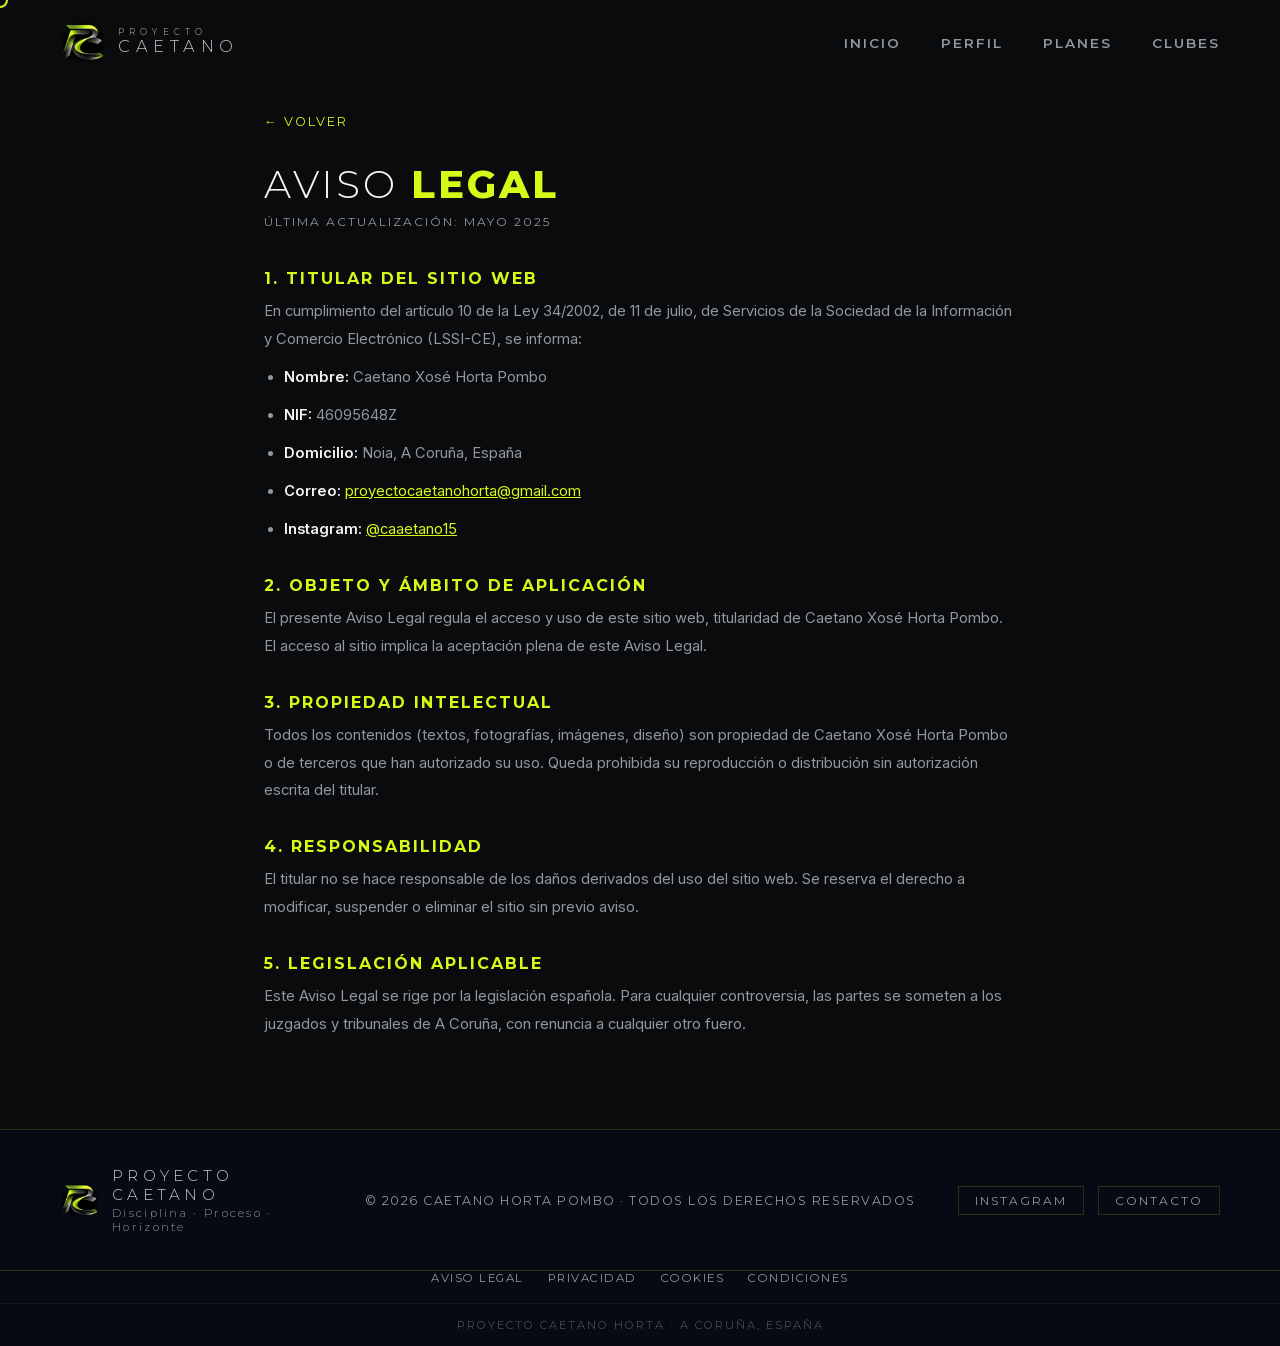
==== commit e92de5a6: "Nuevo estilo con la identidad del logo: negro, verde lima y Montserrat - Logo de Proyecto Caetano en" ====
--- a/aviso-legal/index.html
+++ b/aviso-legal/index.html
@@ -10,7 +10,7 @@
 <link rel="icon" type="image/png" sizes="512x512" href="/icono.png">
 <link rel="icon" type="image/png" sizes="64x64" href="/img/favicon-64.png">
 <link rel="apple-touch-icon" sizes="180x180" href="/img/apple-touch-icon.png">
-<meta name="theme-color" content="#0a0f1e">
+<meta name="theme-color" content="#0a0b0c">
 <meta property="og:type" content="website">
 <meta property="og:locale" content="es_ES">
 <meta property="og:site_name" content="Proyecto Caetano">
@@ -22,7 +22,7 @@
 <meta property="og:image:height" content="630">
 <meta name="twitter:card" content="summary_large_image">
 <meta name="twitter:image" content="https://proyectocaetano.com/img/og.jpg">
-<link rel="preload" href="/assets/fonts/bebas-neue-400-latin.woff2" as="font" type="font/woff2" crossorigin>
+<link rel="preload" href="/assets/fonts/montserrat-latin.woff2" as="font" type="font/woff2" crossorigin>
 <link rel="stylesheet" href="/assets/fonts.css">
 <link rel="stylesheet" href="/assets/styles.css">
 <script src="/assets/main.js" defer></script>
@@ -41,7 +41,7 @@
 </div>
 
 <nav id="navbar">
-  <a href="/" class="logo">PROYECTO<span> CAETANO</span></a>
+  <a href="/" class="logo" aria-label="Proyecto Caetano, inicio"><img src="/img/monograma.webp" alt="" width="260" height="224"><span class="logo-text"><span class="logo-small">PROYECTO</span>CAETANO</span></a>
   <ul class="nav-links">
     <li><a href="/">Inicio</a></li>
     <li><a href="/perfil/">Perfil</a></li>
@@ -57,7 +57,7 @@
 <div id="aviso-legal" class="page active">
   <div class="legal-page">
     <a class="legal-back" href="/">← Volver</a>
-    <h1>AVISO <span class="gold">LEGAL</span></h1>
+    <h1>AVISO <span class="accent">LEGAL</span></h1>
     <div class="legal-date" data-nosnippet>Última actualización: mayo 2025</div>
     <h2>1. Titular del sitio web</h2>
     <p>En cumplimiento del artículo 10 de la Ley 34/2002, de 11 de julio, de Servicios de la Sociedad de la Información y Comercio Electrónico (LSSI-CE), se informa:</p>
@@ -82,7 +82,7 @@
 
 <footer>
   <div class="footer-inner">
-    <div class="footer-logo">CAETANO HORTA<span>Remero Olímpico Español</span></div>
+    <div class="footer-logo"><img src="/img/monograma.webp" alt="" width="260" height="224" loading="lazy"><div>PROYECTO CAETANO<span>Disciplina · Proceso · Horizonte</span></div></div>
     <div class="footer-copy">© 2026 Caetano Horta Pombo · Todos los derechos reservados</div>
     <div class="footer-social">
       <a href="https://instagram.com/proyectocaetano" target="_blank" rel="noopener">Instagram</a>
--- a/assets/fonts.css
+++ b/assets/fonts.css
@@ -1,163 +1,7 @@
-/* Tipografías servidas desde esta web (licencia SIL Open Font License). Antes se cargaban desde Google Fonts. */
-/* latin-ext */
-@font-face {
-  font-family: 'Bebas Neue';
-  font-style: normal;
-  font-weight: 400;
-  font-display: swap;
-  src: url(/assets/fonts/bebas-neue-400-latin-ext.woff2) format('woff2');
-  unicode-range: U+0100-02BA, U+02BD-02C5, U+02C7-02CC, U+02CE-02D7, U+02DD-02FF, U+0304, U+0308, U+0329, U+1D00-1DBF, U+1E00-1E9F, U+1EF2-1EFF, U+2020, U+20A0-20AB, U+20AD-20C4, U+2113, U+2C60-2C7F, U+A720-A7FF;
-}
-/* latin */
-@font-face {
-  font-family: 'Bebas Neue';
-  font-style: normal;
-  font-weight: 400;
-  font-display: swap;
-  src: url(/assets/fonts/bebas-neue-400-latin.woff2) format('woff2');
-  unicode-range: U+0000-00FF, U+0131, U+0152-0153, U+02BB-02BC, U+02C6, U+02DA, U+02DC, U+0304, U+0308, U+0329, U+2000-206F, U+20AC, U+2122, U+2191, U+2193, U+2212, U+2215, U+FEFF, U+FFFD;
-}
-/* latin-ext */
-@font-face {
-  font-family: 'Lato';
-  font-style: normal;
-  font-weight: 300;
-  font-display: swap;
-  src: url(/assets/fonts/lato-300-latin-ext.woff2) format('woff2');
-  unicode-range: U+0100-02BA, U+02BD-02C5, U+02C7-02CC, U+02CE-02D7, U+02DD-02FF, U+0304, U+0308, U+0329, U+1D00-1DBF, U+1E00-1E9F, U+1EF2-1EFF, U+2020, U+20A0-20AB, U+20AD-20C4, U+2113, U+2C60-2C7F, U+A720-A7FF;
-}
-/* latin */
-@font-face {
-  font-family: 'Lato';
-  font-style: normal;
-  font-weight: 300;
-  font-display: swap;
-  src: url(/assets/fonts/lato-300-latin.woff2) format('woff2');
-  unicode-range: U+0000-00FF, U+0131, U+0152-0153, U+02BB-02BC, U+02C6, U+02DA, U+02DC, U+0304, U+0308, U+0329, U+2000-206F, U+20AC, U+2122, U+2191, U+2193, U+2212, U+2215, U+FEFF, U+FFFD;
-}
-/* latin-ext */
-@font-face {
-  font-family: 'Lato';
-  font-style: normal;
-  font-weight: 400;
-  font-display: swap;
-  src: url(/assets/fonts/lato-400-latin-ext.woff2) format('woff2');
-  unicode-range: U+0100-02BA, U+02BD-02C5, U+02C7-02CC, U+02CE-02D7, U+02DD-02FF, U+0304, U+0308, U+0329, U+1D00-1DBF, U+1E00-1E9F, U+1EF2-1EFF, U+2020, U+20A0-20AB, U+20AD-20C4, U+2113, U+2C60-2C7F, U+A720-A7FF;
-}
-/* latin */
-@font-face {
-  font-family: 'Lato';
-  font-style: normal;
-  font-weight: 400;
-  font-display: swap;
-  src: url(/assets/fonts/lato-400-latin.woff2) format('woff2');
-  unicode-range: U+0000-00FF, U+0131, U+0152-0153, U+02BB-02BC, U+02C6, U+02DA, U+02DC, U+0304, U+0308, U+0329, U+2000-206F, U+20AC, U+2122, U+2191, U+2193, U+2212, U+2215, U+FEFF, U+FFFD;
-}
-/* latin-ext */
-@font-face {
-  font-family: 'Lato';
-  font-style: normal;
-  font-weight: 700;
-  font-display: swap;
-  src: url(/assets/fonts/lato-700-latin-ext.woff2) format('woff2');
-  unicode-range: U+0100-02BA, U+02BD-02C5, U+02C7-02CC, U+02CE-02D7, U+02DD-02FF, U+0304, U+0308, U+0329, U+1D00-1DBF, U+1E00-1E9F, U+1EF2-1EFF, U+2020, U+20A0-20AB, U+20AD-20C4, U+2113, U+2C60-2C7F, U+A720-A7FF;
-}
-/* latin */
-@font-face {
-  font-family: 'Lato';
-  font-style: normal;
-  font-weight: 700;
-  font-display: swap;
-  src: url(/assets/fonts/lato-700-latin.woff2) format('woff2');
-  unicode-range: U+0000-00FF, U+0131, U+0152-0153, U+02BB-02BC, U+02C6, U+02DA, U+02DC, U+0304, U+0308, U+0329, U+2000-206F, U+20AC, U+2122, U+2191, U+2193, U+2212, U+2215, U+FEFF, U+FFFD;
-}
-/* latin-ext */
-@font-face {
-  font-family: 'Rajdhani';
-  font-style: normal;
-  font-weight: 300;
-  font-display: swap;
-  src: url(/assets/fonts/rajdhani-300-latin-ext.woff2) format('woff2');
-  unicode-range: U+0100-02BA, U+02BD-02C5, U+02C7-02CC, U+02CE-02D7, U+02DD-02FF, U+0304, U+0308, U+0329, U+1D00-1DBF, U+1E00-1E9F, U+1EF2-1EFF, U+2020, U+20A0-20AB, U+20AD-20C4, U+2113, U+2C60-2C7F, U+A720-A7FF;
-}
-/* latin */
-@font-face {
-  font-family: 'Rajdhani';
-  font-style: normal;
-  font-weight: 300;
-  font-display: swap;
-  src: url(/assets/fonts/rajdhani-300-latin.woff2) format('woff2');
-  unicode-range: U+0000-00FF, U+0131, U+0152-0153, U+02BB-02BC, U+02C6, U+02DA, U+02DC, U+0304, U+0308, U+0329, U+2000-206F, U+20AC, U+2122, U+2191, U+2193, U+2212, U+2215, U+FEFF, U+FFFD;
-}
-/* latin-ext */
-@font-face {
-  font-family: 'Rajdhani';
-  font-style: normal;
-  font-weight: 400;
-  font-display: swap;
-  src: url(/assets/fonts/rajdhani-400-latin-ext.woff2) format('woff2');
-  unicode-range: U+0100-02BA, U+02BD-02C5, U+02C7-02CC, U+02CE-02D7, U+02DD-02FF, U+0304, U+0308, U+0329, U+1D00-1DBF, U+1E00-1E9F, U+1EF2-1EFF, U+2020, U+20A0-20AB, U+20AD-20C4, U+2113, U+2C60-2C7F, U+A720-A7FF;
-}
-/* latin */
-@font-face {
-  font-family: 'Rajdhani';
-  font-style: normal;
-  font-weight: 400;
-  font-display: swap;
-  src: url(/assets/fonts/rajdhani-400-latin.woff2) format('woff2');
-  unicode-range: U+0000-00FF, U+0131, U+0152-0153, U+02BB-02BC, U+02C6, U+02DA, U+02DC, U+0304, U+0308, U+0329, U+2000-206F, U+20AC, U+2122, U+2191, U+2193, U+2212, U+2215, U+FEFF, U+FFFD;
-}
-/* latin-ext */
-@font-face {
-  font-family: 'Rajdhani';
-  font-style: normal;
-  font-weight: 500;
-  font-display: swap;
-  src: url(/assets/fonts/rajdhani-500-latin-ext.woff2) format('woff2');
-  unicode-range: U+0100-02BA, U+02BD-02C5, U+02C7-02CC, U+02CE-02D7, U+02DD-02FF, U+0304, U+0308, U+0329, U+1D00-1DBF, U+1E00-1E9F, U+1EF2-1EFF, U+2020, U+20A0-20AB, U+20AD-20C4, U+2113, U+2C60-2C7F, U+A720-A7FF;
-}
-/* latin */
-@font-face {
-  font-family: 'Rajdhani';
-  font-style: normal;
-  font-weight: 500;
-  font-display: swap;
-  src: url(/assets/fonts/rajdhani-500-latin.woff2) format('woff2');
-  unicode-range: U+0000-00FF, U+0131, U+0152-0153, U+02BB-02BC, U+02C6, U+02DA, U+02DC, U+0304, U+0308, U+0329, U+2000-206F, U+20AC, U+2122, U+2191, U+2193, U+2212, U+2215, U+FEFF, U+FFFD;
-}
-/* latin-ext */
-@font-face {
-  font-family: 'Rajdhani';
-  font-style: normal;
-  font-weight: 600;
-  font-display: swap;
-  src: url(/assets/fonts/rajdhani-600-latin-ext.woff2) format('woff2');
-  unicode-range: U+0100-02BA, U+02BD-02C5, U+02C7-02CC, U+02CE-02D7, U+02DD-02FF, U+0304, U+0308, U+0329, U+1D00-1DBF, U+1E00-1E9F, U+1EF2-1EFF, U+2020, U+20A0-20AB, U+20AD-20C4, U+2113, U+2C60-2C7F, U+A720-A7FF;
-}
-/* latin */
-@font-face {
-  font-family: 'Rajdhani';
-  font-style: normal;
-  font-weight: 600;
-  font-display: swap;
-  src: url(/assets/fonts/rajdhani-600-latin.woff2) format('woff2');
-  unicode-range: U+0000-00FF, U+0131, U+0152-0153, U+02BB-02BC, U+02C6, U+02DA, U+02DC, U+0304, U+0308, U+0329, U+2000-206F, U+20AC, U+2122, U+2191, U+2193, U+2212, U+2215, U+FEFF, U+FFFD;
-}
-/* latin-ext */
-@font-face {
-  font-family: 'Rajdhani';
-  font-style: normal;
-  font-weight: 700;
-  font-display: swap;
-  src: url(/assets/fonts/rajdhani-700-latin-ext.woff2) format('woff2');
-  unicode-range: U+0100-02BA, U+02BD-02C5, U+02C7-02CC, U+02CE-02D7, U+02DD-02FF, U+0304, U+0308, U+0329, U+1D00-1DBF, U+1E00-1E9F, U+1EF2-1EFF, U+2020, U+20A0-20AB, U+20AD-20C4, U+2113, U+2C60-2C7F, U+A720-A7FF;
-}
-/* latin */
-@font-face {
-  font-family: 'Rajdhani';
-  font-style: normal;
-  font-weight: 700;
-  font-display: swap;
-  src: url(/assets/fonts/rajdhani-700-latin.woff2) format('woff2');
-  unicode-range: U+0000-00FF, U+0131, U+0152-0153, U+02BB-02BC, U+02C6, U+02DA, U+02DC, U+0304, U+0308, U+0329, U+2000-206F, U+20AC, U+2122, U+2191, U+2193, U+2212, U+2215, U+FEFF, U+FFFD;
-}
+/* Tipografías servidas desde esta web (licencia SIL Open Font License).
+   Montserrat: títulos y etiquetas, como el «PROYECTO CAETANO» del logo.
+   Inter: texto. Ambas son variables: un archivo cubre todos los pesos. */
+@font-face { font-family:'Montserrat'; font-style:normal; font-weight:200 800; font-display:swap; src:url(/assets/fonts/montserrat-latin-ext.woff2) format('woff2'); unicode-range:U+0100-02BA, U+02BD-02C5, U+02C7-02CC, U+02CE-02D7, U+02DD-02FF, U+0304, U+0308, U+0329, U+1D00-1DBF, U+1E00-1E9F, U+1EF2-1EFF, U+2020, U+20A0-20AB, U+20AD-20C4, U+2113, U+2C60-2C7F, U+A720-A7FF; }
+@font-face { font-family:'Montserrat'; font-style:normal; font-weight:200 800; font-display:swap; src:url(/assets/fonts/montserrat-latin.woff2) format('woff2'); unicode-range:U+0000-00FF, U+0131, U+0152-0153, U+02BB-02BC, U+02C6, U+02DA, U+02DC, U+0304, U+0308, U+0329, U+2000-206F, U+20AC, U+2122, U+2191, U+2193, U+2212, U+2215, U+FEFF, U+FFFD; }
+@font-face { font-family:'Inter'; font-style:normal; font-weight:400 600; font-display:swap; src:url(/assets/fonts/inter-latin-ext.woff2) format('woff2'); unicode-range:U+0100-02BA, U+02BD-02C5, U+02C7-02CC, U+02CE-02D7, U+02DD-02FF, U+0304, U+0308, U+0329, U+1D00-1DBF, U+1E00-1E9F, U+1EF2-1EFF, U+2020, U+20A0-20AB, U+20AD-20C4, U+2113, U+2C60-2C7F, U+A720-A7FF; }
+@font-face { font-family:'Inter'; font-style:normal; font-weight:400 600; font-display:swap; src:url(/assets/fonts/inter-latin.woff2) format('woff2'); unicode-range:U+0000-00FF, U+0131, U+0152-0153, U+02BB-02BC, U+02C6, U+02DA, U+02DC, U+0304, U+0308, U+0329, U+2000-206F, U+20AC, U+2122, U+2191, U+2193, U+2212, U+2215, U+FEFF, U+FFFD; }
--- a/assets/styles.css
+++ b/assets/styles.css
@@ -1,20 +1,22 @@
 :root {
-  --navy: #0a0f1e;
-  --gold: #c9a84c;
-  --gold-light: #e8c97a;
-  --white: #f0f4ff;
-  --muted: #8a9bb5;
-  --card: rgba(255,255,255,0.04);
-  --border: rgba(201,168,76,0.2);
+  /* Colores del logo de Proyecto Caetano: negro, verde lima y grises metálicos. */
+  --navy: #0a0b0c;           /* fondo (casi negro) */
+  --accent: #d8f818;         /* verde lima del logo */
+  --accent-light: #ecff7a;
+  --silver: #c3c7cc;         /* gris metálico de «CAETANO» */
+  --white: #f3f5f6;
+  --muted: #92989e;
+  --card: rgba(255,255,255,0.035);
+  --border: rgba(216,248,24,0.16);
 }
 * { margin:0; padding:0; box-sizing:border-box; }
 html { scroll-behavior:smooth; }
-body { background:var(--navy); color:var(--white); font-family:'Lato',sans-serif; overflow-x:hidden; cursor:none; }
+body { background:var(--navy); color:var(--white); font-family:'Inter',sans-serif; overflow-x:hidden; cursor:none; }
 
  /* ── cursor ── */
 #cursor {
   width:16px; height:16px;
-  border:2px solid var(--gold); border-radius:50%;
+  border:2px solid var(--accent); border-radius:50%;
   position:fixed; top:0; left:0; pointer-events:none;
   transition:transform .15s ease; z-index:9999;
   transform:translate(-50%,-50%);
@@ -29,14 +31,14 @@
   transition:background .4s, padding .3s;
 }
 nav.scrolled {
-  background:rgba(10,15,30,.97);
+  background:rgba(10,11,12,.97);
   padding:14px 60px;
   border-bottom:1px solid var(--border);
   backdrop-filter:blur(10px);
 }
 .logo {
-  font-family:'Bebas Neue',sans-serif; font-size:1.5rem;
-  letter-spacing:3px; color:var(--gold); text-decoration:none; cursor:none;
+  font-family:'Montserrat',sans-serif; font-weight:800; font-size:1.5rem;
+  letter-spacing:3px; color:var(--accent); text-decoration:none; cursor:none;
 }
 .logo span { color:var(--white); }
 
@@ -44,27 +46,27 @@
 .nav-links { display:flex; gap:40px; list-style:none; }
 .nav-links a {
   color:var(--muted); text-decoration:none;
-  font-family:'Rajdhani',sans-serif; font-size:.85rem;
+  font-family:'Montserrat',sans-serif; font-size:.85rem;
   font-weight:600; letter-spacing:2px; text-transform:uppercase;
   transition:color .3s; position:relative; cursor:none;
 }
 .nav-links a::after {
   content:''; position:absolute; bottom:-4px; left:0;
-  width:0; height:1px; background:var(--gold); transition:width .3s;
-}
-.nav-links a:hover, .nav-links a.active { color:var(--gold); }
+  width:0; height:1px; background:var(--accent); transition:width .3s;
+}
+.nav-links a:hover, .nav-links a.active { color:var(--accent); }
 .nav-links a:hover::after, .nav-links a.active::after { width:100%; }
 
 /* hamburger button */
 .hamburger {
   display:none; flex-direction:column; gap:5px;
-  background:none; border:2px solid rgba(201,168,76,.4); border-radius:8px;
+  background:none; border:2px solid rgba(216,248,24,.4); border-radius:8px;
   cursor:pointer; padding:8px 9px; z-index:1001; transition:border-color .3s;
 }
-.hamburger:active { border-color:var(--gold); }
+.hamburger:active { border-color:var(--accent); }
 .hamburger span {
   display:block; width:22px; height:2px;
-  background:var(--gold); border-radius:2px;
+  background:var(--accent); border-radius:2px;
   transition:all .3s ease;
 }
 .hamburger.open span:nth-child(1) { transform:rotate(45deg) translate(5px,5px); }
@@ -76,7 +78,7 @@
 .mobile-menu {
   display:block;
   position:fixed; top:0; right:0; bottom:0; width:75%; max-width:300px;
-  z-index:999; background:rgba(8,12,24,.98); backdrop-filter:blur(12px);
+  z-index:999; background:rgba(8,9,10,.98); backdrop-filter:blur(12px);
   padding:90px 36px 40px;
   transform:translateX(100%); transition:transform .35s cubic-bezier(.4,0,.2,1);
   border-left:1px solid var(--border);
@@ -90,11 +92,11 @@
 .mobile-overlay.open { display:block; }
 .mobile-menu a {
   color:var(--muted); text-decoration:none;
-  font-family:"Bebas Neue",sans-serif; font-size:2rem;
+  font-family:'Montserrat',sans-serif; font-weight:800; font-size:2rem;
   letter-spacing:4px; transition:color .2s, transform .2s; cursor:auto;
   border-bottom:1px solid var(--border); width:100%; padding:14px 0;
 }
-.mobile-menu a:hover, .mobile-menu a.active { color:var(--gold); transform:translateX(6px); }
+.mobile-menu a:hover, .mobile-menu a.active { color:var(--accent); transform:translateX(6px); }
 /* ── PAGES ── */
 .page { display:none; }
 .page.active { display:block; }
@@ -116,7 +118,7 @@
 }
 .hero-overlay {
   position:absolute; inset:0;
-  background:linear-gradient(to top,rgba(10,15,30,.95) 0%,rgba(10,15,30,.35) 55%,rgba(10,15,30,.15) 100%);
+  background:linear-gradient(to top,rgba(10,11,12,.95) 0%,rgba(10,11,12,.35) 55%,rgba(10,11,12,.15) 100%);
 }
 .hero-content {
   position:relative; z-index:2; padding:0 60px 80px; width:100%;
@@ -126,60 +128,60 @@
   from { opacity:0; transform:translateY(40px); } to { opacity:1; transform:translateY(0); }
 }
 .hero-label {
-  font-family:'Rajdhani',sans-serif; font-size:.75rem;
-  letter-spacing:5px; color:var(--gold); text-transform:uppercase;
+  font-family:'Montserrat',sans-serif; font-size:.75rem;
+  letter-spacing:5px; color:var(--accent); text-transform:uppercase;
   margin-bottom:16px; display:flex; align-items:center; gap:12px;
 }
-.hero-label::before { content:''; display:inline-block; width:36px; height:1px; background:var(--gold); }
-.hero-service-tag { font-family:'Rajdhani',sans-serif; font-size:1rem; letter-spacing:4px; color:var(--white); text-transform:uppercase; font-weight:700; margin-bottom:10px; opacity:.88; display:block; }
+.hero-label::before { content:''; display:inline-block; width:36px; height:1px; background:var(--accent); }
+.hero-service-tag { font-family:'Montserrat',sans-serif; font-size:1rem; letter-spacing:4px; color:var(--white); text-transform:uppercase; font-weight:700; margin-bottom:10px; opacity:.88; display:block; }
 h1.hero-name {
-  font-family:'Bebas Neue',sans-serif;
+  font-family:'Montserrat',sans-serif; font-weight:800;
   font-size:clamp(3.5rem,9vw,8rem); line-height:.92;
   letter-spacing:2px; color:var(--white); margin-bottom:24px;
 }
-h1.hero-name .gold { color:var(--gold); }
+h1.hero-name .accent { color:var(--accent); }
 .hero-bottom {
   display:flex; align-items:flex-end; justify-content:space-between;
   flex-wrap:wrap; gap:30px;
 }
 .hero-stats { display:flex; gap:40px; flex-wrap:wrap; }
 .stat-item { text-align:left; }
-.stat-num { font-family:'Bebas Neue',sans-serif; font-size:2.5rem; color:var(--gold); line-height:1; }
-.stat-label { font-family:'Rajdhani',sans-serif; font-size:.7rem; letter-spacing:2px; color:var(--muted); text-transform:uppercase; }
+.stat-num { font-family:'Montserrat',sans-serif; font-weight:800; font-size:2.5rem; color:var(--accent); line-height:1; }
+.stat-label { font-family:'Montserrat',sans-serif; font-size:.7rem; letter-spacing:2px; color:var(--muted); text-transform:uppercase; }
 .hero-btns { display:flex; gap:16px; flex-shrink:0; animation:fade-up 1s ease .3s both; }
 
 .btn-primary {
-  background:var(--gold); color:var(--navy); padding:13px 32px;
-  font-family:'Rajdhani',sans-serif; font-size:.82rem; font-weight:700;
+  background:var(--accent); color:var(--navy); padding:13px 32px;
+  font-family:'Montserrat',sans-serif; font-size:.82rem; font-weight:700;
   letter-spacing:3px; text-transform:uppercase; border:none; cursor:none;
   transition:all .3s;
   clip-path:polygon(0 0,calc(100% - 10px) 0,100% 10px,100% 100%,10px 100%,0 calc(100% - 10px));
 }
-.btn-primary:hover { background:var(--gold-light); transform:translateY(-2px); }
+.btn-primary:hover { background:var(--accent-light); transform:translateY(-2px); }
 .btn-outline {
   background:transparent; color:var(--white); padding:13px 32px;
-  font-family:'Rajdhani',sans-serif; font-size:.82rem; font-weight:600;
+  font-family:'Montserrat',sans-serif; font-size:.82rem; font-weight:600;
   letter-spacing:3px; text-transform:uppercase;
   border:1px solid rgba(255,255,255,.35); cursor:none; transition:all .3s;
 }
-.btn-outline:hover { border-color:var(--gold); color:var(--gold); }
+.btn-outline:hover { border-color:var(--accent); color:var(--accent); }
 
 /* highlights */
 .highlights {
-  background:rgba(201,168,76,.06);
+  background:rgba(216,248,24,.06);
   border-top:1px solid var(--border); border-bottom:1px solid var(--border);
   padding:28px 60px; display:flex; flex-wrap:wrap;
 }
 .hl-item {
   display:flex; align-items:center; gap:14px;
-  font-family:'Rajdhani',sans-serif; font-size:.88rem;
+  font-family:'Montserrat',sans-serif; font-size:.88rem;
   letter-spacing:1px; color:var(--muted);
   padding:10px 40px 10px 0; border-right:1px solid var(--border);
   margin-right:40px; flex-shrink:0;
 }
 .hl-item:last-child { border-right:none; margin-right:0; padding-right:0; }
 .hl-icon { font-size:1.3rem; flex-shrink:0; }
-.hl-text strong { color:var(--gold); display:block; font-size:.95rem; font-weight:700; }
+.hl-text strong { color:var(--accent); display:block; font-size:.95rem; font-weight:700; }
 
 /* quote */
 .quote-section {
@@ -193,16 +195,16 @@
   filter:brightness(.28) saturate(.5);
 }
 .quote-content { position:relative; z-index:1; text-align:center; padding:40px; }
-.quote-label { font-family:'Rajdhani',sans-serif; font-size:.75rem; letter-spacing:5px; color:var(--gold); text-transform:uppercase; margin-bottom:20px; }
-.quote-text { font-family:'Bebas Neue',sans-serif; font-size:clamp(1.8rem,5vw,4rem); letter-spacing:3px; max-width:800px; line-height:1.1; }
+.quote-label { font-family:'Montserrat',sans-serif; font-size:.75rem; letter-spacing:5px; color:var(--accent); text-transform:uppercase; margin-bottom:20px; }
+.quote-text { font-family:'Montserrat',sans-serif; font-weight:800; font-size:clamp(1.8rem,5vw,4rem); letter-spacing:3px; max-width:800px; line-height:1.1; }
 
 /* intro */
 .intro-section {
   padding:80px 60px;
   display:grid; grid-template-columns:1fr 400px; gap:80px; align-items:center;
 }
-.intro-text .section-eyebrow { font-family:'Rajdhani',sans-serif; font-size:.75rem; letter-spacing:4px; color:var(--gold); text-transform:uppercase; margin-bottom:14px; }
-.intro-text h2 { font-family:'Bebas Neue',sans-serif; font-size:clamp(2rem,4vw,3rem); letter-spacing:2px; margin-bottom:24px; }
+.intro-text .section-eyebrow { font-family:'Montserrat',sans-serif; font-size:.75rem; letter-spacing:4px; color:var(--accent); text-transform:uppercase; margin-bottom:14px; }
+.intro-text h2 { font-family:'Montserrat',sans-serif; font-weight:800; font-size:clamp(2rem,4vw,3rem); letter-spacing:2px; margin-bottom:24px; }
 .intro-text p { font-size:1rem; color:var(--muted); line-height:1.9; margin-bottom:18px; }
 .intro-img { position:relative; }
 .intro-img img {
@@ -212,7 +214,7 @@
 }
 .intro-img::after {
   content:''; position:absolute; inset:-8px;
-  border:1px solid rgba(201,168,76,.35);
+  border:1px solid rgba(216,248,24,.35);
   clip-path:polygon(0 0,calc(100% - 18px) 0,100% 18px,100% 100%,18px 100%,0 calc(100% - 18px));
   z-index:-1;
 }
@@ -223,20 +225,20 @@
   display:grid; grid-template-columns:1fr auto 1fr; align-items:center;
   padding:36px 60px; gap:20px;
 }
-.footer-logo { font-family:'Bebas Neue',sans-serif; font-size:1.3rem; letter-spacing:3px; color:var(--gold); }
-.footer-logo span { color:var(--muted); font-size:.72rem; display:block; letter-spacing:2px; font-family:'Rajdhani',sans-serif; margin-top:2px; }
-.footer-copy { font-family:'Rajdhani',sans-serif; font-size:.78rem; letter-spacing:1.5px; color:var(--muted); text-transform:uppercase; text-align:center; }
+.footer-logo { font-family:'Montserrat',sans-serif; font-weight:800; font-size:1.3rem; letter-spacing:3px; color:var(--accent); }
+.footer-logo span { color:var(--muted); font-size:.72rem; display:block; letter-spacing:2px; font-family:'Montserrat',sans-serif; margin-top:2px; }
+.footer-copy { font-family:'Montserrat',sans-serif; font-size:.78rem; letter-spacing:1.5px; color:var(--muted); text-transform:uppercase; text-align:center; }
 .footer-social { display:flex; gap:14px; justify-content:flex-end; }
 .footer-social a {
-  color:var(--muted); text-decoration:none; font-family:'Rajdhani',sans-serif;
+  color:var(--muted); text-decoration:none; font-family:'Montserrat',sans-serif;
   font-size:.75rem; letter-spacing:2px; text-transform:uppercase; transition:color .3s;
   cursor:none; border:1px solid var(--border); padding:6px 16px;
 }
-.footer-social a:hover { color:var(--gold); border-color:var(--gold); }
+.footer-social a:hover { color:var(--accent); border-color:var(--accent); }
 .footer-bottom {
-  border-top:1px solid rgba(201,168,76,.06); padding:14px 60px;
-  text-align:center; font-family:'Rajdhani',sans-serif; font-size:.7rem;
-  letter-spacing:2px; color:rgba(138,155,181,.45); text-transform:uppercase;
+  border-top:1px solid rgba(216,248,24,.06); padding:14px 60px;
+  text-align:center; font-family:'Montserrat',sans-serif; font-size:.7rem;
+  letter-spacing:2px; color:rgba(146,152,158,.45); text-transform:uppercase;
 }
 
 /* ══ PROFILE ══ */
@@ -245,9 +247,9 @@
   margin-bottom:60px; border-bottom:1px solid var(--border);
   padding-bottom:30px; display:flex; align-items:flex-end; justify-content:space-between;
 }
-.page-title { font-family:'Bebas Neue',sans-serif; font-size:clamp(2.5rem,6vw,4.5rem); letter-spacing:4px; line-height:1; }
-.page-title .gold { color:var(--gold); }
-.page-sub { font-family:'Rajdhani',sans-serif; font-size:.78rem; letter-spacing:3px; color:var(--muted); text-transform:uppercase; }
+.page-title { font-family:'Montserrat',sans-serif; font-weight:800; font-size:clamp(2.5rem,6vw,4.5rem); letter-spacing:4px; line-height:1; }
+.page-title .accent { color:var(--accent); }
+.page-sub { font-family:'Montserrat',sans-serif; font-size:.78rem; letter-spacing:3px; color:var(--muted); text-transform:uppercase; }
 
 .profile-grid { display:grid; grid-template-columns:360px 1fr; gap:60px; margin-bottom:80px; align-items:start; }
 .profile-img-wrap { position:relative; }
@@ -257,20 +259,20 @@
 }
 .profile-img-wrap::after {
   content:''; position:absolute; inset:-8px;
-  border:1px solid rgba(201,168,76,.3);
+  border:1px solid rgba(216,248,24,.3);
   clip-path:polygon(0 0,calc(100% - 20px) 0,100% 20px,100% 100%,20px 100%,0 calc(100% - 20px));
   z-index:-1;
 }
-.info-name { font-family:'Bebas Neue',sans-serif; font-size:2.5rem; letter-spacing:3px; margin-bottom:4px; }
-.info-origin { font-family:'Rajdhani',sans-serif; font-size:.82rem; letter-spacing:3px; color:var(--gold); text-transform:uppercase; margin-bottom:28px; }
+.info-name { font-family:'Montserrat',sans-serif; font-weight:800; font-size:2.5rem; letter-spacing:3px; margin-bottom:4px; }
+.info-origin { font-family:'Montserrat',sans-serif; font-size:.82rem; letter-spacing:3px; color:var(--accent); text-transform:uppercase; margin-bottom:28px; }
 .info-bio { font-size:1rem; color:var(--muted); line-height:1.9; margin-bottom:28px; }
 .info-bio p { margin-bottom:14px; }
 .info-tags { display:flex; flex-wrap:wrap; gap:8px; }
-.tag { background:var(--card); border:1px solid var(--border); padding:5px 14px; font-family:'Rajdhani',sans-serif; font-size:.75rem; letter-spacing:2px; color:var(--gold); text-transform:uppercase; }
+.tag { background:var(--card); border:1px solid var(--border); padding:5px 14px; font-family:'Montserrat',sans-serif; font-size:.75rem; letter-spacing:2px; color:var(--accent); text-transform:uppercase; }
 
 /* section headers */
-.section-title { font-family:'Bebas Neue',sans-serif; font-size:2.2rem; letter-spacing:3px; margin-bottom:4px; }
-.section-sub { font-family:'Rajdhani',sans-serif; font-size:.78rem; letter-spacing:3px; color:var(--muted); text-transform:uppercase; margin-bottom:36px; }
+.section-title { font-family:'Montserrat',sans-serif; font-weight:800; font-size:2.2rem; letter-spacing:3px; margin-bottom:4px; }
+.section-sub { font-family:'Montserrat',sans-serif; font-size:.78rem; letter-spacing:3px; color:var(--muted); text-transform:uppercase; margin-bottom:36px; }
 
 /* logros */
 .logros-grid { display:grid; grid-template-columns:repeat(3,1fr); gap:18px; margin-bottom:80px; }
@@ -280,17 +282,17 @@
 }
 .logro-card::before {
   content:''; position:absolute; top:0; left:0; width:3px; height:0;
-  background:var(--gold); transition:height .35s;
+  background:var(--accent); transition:height .35s;
 }
 .logro-card:hover::before { height:100%; }
-.logro-card:hover { border-color:rgba(201,168,76,.5); transform:translateY(-4px); }
+.logro-card:hover { border-color:rgba(216,248,24,.5); transform:translateY(-4px); }
 .logro-year {
-  font-family:'Rajdhani',sans-serif; font-size:.72rem;
-  letter-spacing:3px; color:var(--gold); text-transform:uppercase; margin-bottom:8px;
+  font-family:'Montserrat',sans-serif; font-size:.72rem;
+  letter-spacing:3px; color:var(--accent); text-transform:uppercase; margin-bottom:8px;
   min-height:1rem;
 }
 .logro-medal { font-size:1.8rem; margin-bottom:10px; }
-.logro-title { font-family:'Rajdhani',sans-serif; font-size:1rem; font-weight:700; color:var(--white); margin-bottom:6px; }
+.logro-title { font-family:'Montserrat',sans-serif; font-size:1rem; font-weight:700; color:var(--white); margin-bottom:6px; }
 .logro-desc { font-size:.83rem; color:var(--muted); line-height:1.6; }
 
 /* gallery */
@@ -304,16 +306,16 @@
 .timeline { position:relative; padding-left:40px; margin-bottom:80px; }
 .timeline::before {
   content:''; position:absolute; top:0; left:10px; bottom:0;
-  width:1px; background:linear-gradient(to bottom,var(--gold),transparent);
+  width:1px; background:linear-gradient(to bottom,var(--accent),transparent);
 }
 .tl-item { position:relative; margin-bottom:48px; }
 .tl-item::before {
   content:''; position:absolute; left:-36px; top:5px;
-  width:12px; height:12px; border:2px solid var(--gold);
+  width:12px; height:12px; border:2px solid var(--accent);
   border-radius:50%; background:var(--navy);
 }
-.tl-year { font-family:'Bebas Neue',sans-serif; font-size:1rem; letter-spacing:3px; color:var(--gold); margin-bottom:4px; }
-.tl-title { font-family:'Rajdhani',sans-serif; font-size:1.1rem; font-weight:700; color:var(--white); margin-bottom:8px; }
+.tl-year { font-family:'Montserrat',sans-serif; font-weight:800; font-size:1rem; letter-spacing:3px; color:var(--accent); margin-bottom:4px; }
+.tl-title { font-family:'Montserrat',sans-serif; font-size:1.1rem; font-weight:700; color:var(--white); margin-bottom:8px; }
 .tl-text { font-size:.92rem; color:var(--muted); line-height:1.8; max-width:680px; }
 
 /* ══ PLANES ══ */
@@ -327,65 +329,65 @@
   display:flex; flex-direction:column;
 }
 .plan-card.featured {
-  background:linear-gradient(135deg,rgba(201,168,76,.1),rgba(201,168,76,.03));
-  border-color:var(--gold);
-}
-.plan-card:hover { transform:translateY(-6px); border-color:rgba(201,168,76,.55); }
+  background:linear-gradient(135deg,rgba(216,248,24,.1),rgba(216,248,24,.03));
+  border-color:var(--accent);
+}
+.plan-card:hover { transform:translateY(-6px); border-color:rgba(216,248,24,.55); }
 .plan-card.featured:hover { transform:translateY(-6px); }
 .plan-badge {
-  position:absolute; top:18px; right:18px; background:var(--gold); color:var(--navy);
-  font-family:'Rajdhani',sans-serif; font-size:.62rem; font-weight:700;
+  position:absolute; top:18px; right:18px; background:var(--accent); color:var(--navy);
+  font-family:'Montserrat',sans-serif; font-size:.62rem; font-weight:700;
   letter-spacing:2px; padding:3px 10px; text-transform:uppercase;
 }
-.plan-name { font-family:'Rajdhani',sans-serif; font-size:.75rem; letter-spacing:4px; color:var(--muted); text-transform:uppercase; margin-bottom:10px; }
-.plan-price { font-family:'Bebas Neue',sans-serif; font-size:4rem; color:var(--gold); line-height:1; margin-bottom:2px; }
+.plan-name { font-family:'Montserrat',sans-serif; font-size:.75rem; letter-spacing:4px; color:var(--muted); text-transform:uppercase; margin-bottom:10px; }
+.plan-price { font-family:'Montserrat',sans-serif; font-weight:800; font-size:4rem; color:var(--accent); line-height:1; margin-bottom:2px; }
 .plan-price sup { font-size:1.3rem; vertical-align:super; }
-.plan-period { font-family:'Rajdhani',sans-serif; font-size:.75rem; letter-spacing:2px; color:var(--muted); text-transform:uppercase; margin-bottom:28px; }
+.plan-period { font-family:'Montserrat',sans-serif; font-size:.75rem; letter-spacing:2px; color:var(--muted); text-transform:uppercase; margin-bottom:28px; }
 .plan-divider { width:100%; height:1px; background:var(--border); margin-bottom:28px; }
 .plan-features { list-style:none; margin-bottom:36px; flex:1; }
 .plan-features li { display:flex; gap:10px; font-size:.9rem; color:var(--muted); margin-bottom:14px; align-items:flex-start; line-height:1.5; }
-.plan-features li::before { content:'✦'; color:var(--gold); font-size:.55rem; margin-top:5px; flex-shrink:0; }
+.plan-features li::before { content:'✦'; color:var(--accent); font-size:.55rem; margin-top:5px; flex-shrink:0; }
 .plan-btn {
   display:block; text-align:center; padding:13px;
-  font-family:'Rajdhani',sans-serif; font-size:.82rem; font-weight:700;
+  font-family:'Montserrat',sans-serif; font-size:.82rem; font-weight:700;
   letter-spacing:3px; text-transform:uppercase; text-decoration:none;
   cursor:none; transition:all .3s; border:none; width:100%;
 }
-.plan-btn-outline { border:1px solid rgba(201,168,76,.4); color:var(--gold); background:transparent; }
-.plan-btn-outline:hover { background:rgba(201,168,76,.1); }
-.plan-btn-filled { background:var(--gold); color:var(--navy); border:1px solid var(--gold); }
-.plan-btn-filled:hover { background:var(--gold-light); }
+.plan-btn-outline { border:1px solid rgba(216,248,24,.4); color:var(--accent); background:transparent; }
+.plan-btn-outline:hover { background:rgba(216,248,24,.1); }
+.plan-btn-filled { background:var(--accent); color:var(--navy); border:1px solid var(--accent); }
+.plan-btn-filled:hover { background:var(--accent-light); }
 
 /* faq */
 .faq-grid { display:grid; grid-template-columns:1fr 1fr; gap:20px; margin-bottom:70px; }
 .faq-item { background:var(--card); border:1px solid var(--border); padding:26px; }
-.faq-q { font-family:'Rajdhani',sans-serif; font-size:.95rem; font-weight:700; color:var(--gold); margin-bottom:10px; }
+.faq-q { font-family:'Montserrat',sans-serif; font-size:.95rem; font-weight:700; color:var(--accent); margin-bottom:10px; }
 .faq-a { font-size:.88rem; color:var(--muted); line-height:1.7; }
 
 /* cta */
 .cta-section {
-  background:linear-gradient(135deg,rgba(201,168,76,.07),rgba(201,168,76,.01));
+  background:linear-gradient(135deg,rgba(216,248,24,.07),rgba(216,248,24,.01));
   border:1px solid var(--border); padding:56px 60px; text-align:center;
   position:relative; overflow:hidden;
 }
 .cta-section::before {
   content:'CAETANO'; position:absolute;
-  font-family:'Bebas Neue',sans-serif; font-size:9rem;
-  color:rgba(201,168,76,.04); top:50%; left:50%;
+  font-family:'Montserrat',sans-serif; font-weight:800; font-size:9rem;
+  color:rgba(216,248,24,.04); top:50%; left:50%;
   transform:translate(-50%,-50%); white-space:nowrap;
   letter-spacing:10px; pointer-events:none;
 }
-.cta-section h2 { font-family:'Bebas Neue',sans-serif; font-size:2.8rem; letter-spacing:4px; margin-bottom:14px; position:relative; }
+.cta-section h2 { font-family:'Montserrat',sans-serif; font-weight:800; font-size:2.8rem; letter-spacing:4px; margin-bottom:14px; position:relative; }
 .cta-section p { font-size:.98rem; color:var(--muted); max-width:480px; margin:0 auto 28px; line-height:1.8; position:relative; }
-.cta-email { font-family:'Bebas Neue',sans-serif; font-size:1.4rem; letter-spacing:3px; color:var(--gold); text-decoration:none; display:inline-block; margin-bottom:28px; transition:color .3s; cursor:none; position:relative; }
-.cta-email:hover { color:var(--gold-light); }
+.cta-email { font-family:'Montserrat',sans-serif; font-weight:800; font-size:1.4rem; letter-spacing:3px; color:var(--accent); text-decoration:none; display:inline-block; margin-bottom:28px; transition:color .3s; cursor:none; position:relative; }
+.cta-email:hover { color:var(--accent-light); }
 
 /* formulario de contacto */
 .form-contacto { max-width:520px; margin:30px auto 0; display:flex; flex-direction:column; gap:18px; text-align:left; position:relative; }
-.form-label { display:block; font-family:'Rajdhani',sans-serif; font-size:.76rem; font-weight:700; letter-spacing:2px; text-transform:uppercase; color:var(--gold); margin-bottom:7px; }
-.form-input { width:100%; background:var(--card); border:1px solid var(--border); color:var(--white); padding:13px 15px; font-family:'Rajdhani',sans-serif; font-size:1rem; }
-.form-input:focus { outline:none; border-color:var(--gold); }
-.form-input::placeholder { color:rgba(138,155,181,.75); }
+.form-label { display:block; font-family:'Montserrat',sans-serif; font-size:.76rem; font-weight:700; letter-spacing:2px; text-transform:uppercase; color:var(--accent); margin-bottom:7px; }
+.form-input { width:100%; background:var(--card); border:1px solid var(--border); color:var(--white); padding:13px 15px; font-family:'Montserrat',sans-serif; font-size:1rem; }
+.form-input:focus { outline:none; border-color:var(--accent); }
+.form-input::placeholder { color:rgba(146,152,158,.75); }
 /* sin flechitas en los campos numericos (edad, peso, altura) */
 .form-input[type=number]::-webkit-outer-spin-button,
 .form-input[type=number]::-webkit-inner-spin-button { -webkit-appearance:none; appearance:none; margin:0; }
@@ -395,11 +397,11 @@
 .form-row { display:flex; gap:12px; }
 .form-row > div { flex:1; }
 .form-consent { display:flex; align-items:flex-start; gap:10px; font-size:.8rem; color:var(--muted); line-height:1.6; }
-.form-consent input { width:16px; height:16px; margin-top:3px; flex-shrink:0; accent-color:var(--gold); }
-.form-consent a { color:var(--gold); text-decoration:underline; cursor:pointer; }
-.form-gracias { display:none; max-width:520px; margin:30px auto 0; padding:34px 28px; background:var(--card); border:1px solid var(--gold); text-align:center; position:relative; }
-.form-gracias .gracias-icon { font-size:2.2rem; color:var(--gold); margin-bottom:14px; }
-.form-gracias p { font-family:'Rajdhani',sans-serif; font-size:1.05rem; color:var(--white); line-height:1.7; margin:0 auto; max-width:100%; }
+.form-consent input { width:16px; height:16px; margin-top:3px; flex-shrink:0; accent-color:var(--accent); }
+.form-consent a { color:var(--accent); text-decoration:underline; cursor:pointer; }
+.form-gracias { display:none; max-width:520px; margin:30px auto 0; padding:34px 28px; background:var(--card); border:1px solid var(--accent); text-align:center; position:relative; }
+.form-gracias .gracias-icon { font-size:2.2rem; color:var(--accent); margin-bottom:14px; }
+.form-gracias p { font-family:'Montserrat',sans-serif; font-size:1.05rem; color:var(--white); line-height:1.7; margin:0 auto; max-width:100%; }
 .form-error { display:none; font-size:.85rem; color:#e8896a; line-height:1.6; }
 
 /* ══ RESPONSIVE ══ */
@@ -517,7 +519,7 @@
 /* ── COOKIE BANNER ── */
 #cookie-banner {
   position:fixed; bottom:0; left:0; right:0; z-index:9000;
-  background:rgba(8,12,24,.97); border-top:1px solid var(--border);
+  background:rgba(8,9,10,.97); border-top:1px solid var(--border);
   backdrop-filter:blur(10px);
   padding:16px 24px; display:flex; align-items:center;
   justify-content:space-between; gap:16px; flex-wrap:wrap;
@@ -525,67 +527,67 @@
 }
 #cookie-banner.visible { transform:translateY(0); }
 #cookie-banner p { font-size:.8rem; color:var(--muted); margin:0; line-height:1.6; max-width:700px; }
-#cookie-banner a { color:var(--gold); text-decoration:underline; }
+#cookie-banner a { color:var(--accent); text-decoration:underline; }
 #cookie-banner-btns { display:flex; gap:10px; flex-shrink:0; }
 .cookie-btn-accept {
-  background:var(--gold); color:var(--navy);
-  border:none; padding:8px 20px; font-family:'Rajdhani',sans-serif;
+  background:var(--accent); color:var(--navy);
+  border:none; padding:8px 20px; font-family:'Montserrat',sans-serif;
   font-weight:700; font-size:.8rem; letter-spacing:2px;
   text-transform:uppercase; cursor:pointer;
 }
 .cookie-btn-reject {
   background:transparent; color:var(--muted);
   border:1px solid var(--border); padding:8px 16px;
-  font-family:'Rajdhani',sans-serif; font-size:.8rem;
+  font-family:'Montserrat',sans-serif; font-size:.8rem;
   letter-spacing:2px; text-transform:uppercase; cursor:pointer;
 }
 .cookie-btn-reject:hover { color:var(--white); }
 
 /* ── LEGAL PAGES ── */
 .legal-page { max-width:800px; margin:0 auto; padding:110px 24px 80px; }
-.legal-page h1 { font-family:'Bebas Neue',sans-serif; font-size:2.5rem; letter-spacing:3px; color:var(--white); margin-bottom:6px; }
-.legal-page .legal-date { font-family:'Rajdhani',sans-serif; font-size:.75rem; letter-spacing:2px; color:var(--muted); text-transform:uppercase; margin-bottom:40px; }
-.legal-page h2 { font-family:'Rajdhani',sans-serif; font-size:1rem; font-weight:700; letter-spacing:2px; color:var(--gold); text-transform:uppercase; margin:32px 0 10px; }
+.legal-page h1 { font-family:'Montserrat',sans-serif; font-weight:800; font-size:2.5rem; letter-spacing:3px; color:var(--white); margin-bottom:6px; }
+.legal-page .legal-date { font-family:'Montserrat',sans-serif; font-size:.75rem; letter-spacing:2px; color:var(--muted); text-transform:uppercase; margin-bottom:40px; }
+.legal-page h2 { font-family:'Montserrat',sans-serif; font-size:1rem; font-weight:700; letter-spacing:2px; color:var(--accent); text-transform:uppercase; margin:32px 0 10px; }
 .legal-page p, .legal-page li { font-size:.92rem; color:var(--muted); line-height:1.9; margin-bottom:10px; }
 .legal-page ul { padding-left:20px; margin-bottom:14px; }
-.legal-page a { color:var(--gold); }
-.legal-back { display:inline-flex; align-items:center; gap:8px; font-family:'Rajdhani',sans-serif; font-size:.8rem; letter-spacing:2px; color:var(--muted); text-transform:uppercase; cursor:pointer; margin-bottom:32px; background:none; border:none; padding:0; }
-.legal-back:hover { color:var(--gold); }
+.legal-page a { color:var(--accent); }
+.legal-back { display:inline-flex; align-items:center; gap:8px; font-family:'Montserrat',sans-serif; font-size:.8rem; letter-spacing:2px; color:var(--muted); text-transform:uppercase; cursor:pointer; margin-bottom:32px; background:none; border:none; padding:0; }
+.legal-back:hover { color:var(--accent); }
 @media(max-width:768px){ .legal-page { padding:90px 20px 60px; } }
 
 /* FOOTER LEGAL LINKS */
 .footer-legal { display:flex; gap:20px; justify-content:center; flex-wrap:wrap; padding:14px 24px; border-top:1px solid var(--border); }
-.footer-legal a { font-family:'Rajdhani',sans-serif; font-size:.72rem; letter-spacing:1.5px; color:var(--muted); text-transform:uppercase; text-decoration:none; }
-.footer-legal a:hover { color:var(--gold); }
+.footer-legal a { font-family:'Montserrat',sans-serif; font-size:.72rem; letter-spacing:1.5px; color:var(--muted); text-transform:uppercase; text-decoration:none; }
+.footer-legal a:hover { color:var(--accent); }
 
 /* ══ Añadido en la reorganización en varias páginas (octubre 2026) ══ */
 
 /* Los botones ahora son enlaces reales. */
 a.btn-primary, a.btn-outline { display:inline-block; text-decoration:none; text-align:center; }
-.gold { color:var(--gold); }
+.accent { color:var(--accent); }
 .legal-back { text-decoration:none; }
 
 /* Enlaces legales del pie (exigidos por la LSSI). */
 .footer-legal { display:flex; flex-wrap:wrap; justify-content:center; gap:10px 24px; padding:0 20px 18px; }
-.footer-legal a:hover { color:var(--gold); }
+.footer-legal a:hover { color:var(--accent); }
 
 /* Inicio · Cómo puedo ayudarte */
 .servicios-section { padding:90px 60px; max-width:1240px; margin:0 auto; }
 .servicios-head { text-align:center; max-width:720px; margin:0 auto 46px; }
-.servicios-head .section-eyebrow { font-family:'Rajdhani',sans-serif; font-size:.75rem; letter-spacing:4px; color:var(--gold); text-transform:uppercase; margin-bottom:12px; }
+.servicios-head .section-eyebrow { font-family:'Montserrat',sans-serif; font-size:.75rem; letter-spacing:4px; color:var(--accent); text-transform:uppercase; margin-bottom:12px; }
 .servicios-intro { color:var(--muted); line-height:1.8; margin-top:14px; }
 .servicios-grid { display:grid; grid-template-columns:repeat(4,1fr); gap:18px; }
 .servicio-card { display:flex; flex-direction:column; background:var(--card); border:1px solid var(--border); padding:28px 24px; color:var(--white); text-decoration:none; transition:border-color .3s, transform .3s; cursor:none; }
-.servicio-card:hover { border-color:var(--gold); transform:translateY(-4px); }
-.servicio-card.featured { border-color:var(--gold); background:rgba(201,168,76,.07); }
-.servicio-price { font-family:'Bebas Neue',sans-serif; font-size:2.6rem; color:var(--gold); line-height:1; margin:4px 0 14px; }
-.servicio-price span { font-family:'Rajdhani',sans-serif; font-size:.75rem; letter-spacing:2px; color:var(--muted); text-transform:uppercase; margin-left:6px; }
+.servicio-card:hover { border-color:var(--accent); transform:translateY(-4px); }
+.servicio-card.featured { border-color:var(--accent); background:rgba(216,248,24,.07); }
+.servicio-price { font-family:'Montserrat',sans-serif; font-weight:800; font-size:2.6rem; color:var(--accent); line-height:1; margin:4px 0 14px; }
+.servicio-price span { font-family:'Montserrat',sans-serif; font-size:.75rem; letter-spacing:2px; color:var(--muted); text-transform:uppercase; margin-left:6px; }
 .servicio-card p { color:var(--muted); font-size:.93rem; line-height:1.7; flex:1; }
-.servicio-link { margin-top:18px; font-family:'Rajdhani',sans-serif; font-size:.8rem; font-weight:700; letter-spacing:2px; color:var(--gold); text-transform:uppercase; }
+.servicio-link { margin-top:18px; font-family:'Montserrat',sans-serif; font-size:.8rem; font-weight:700; letter-spacing:2px; color:var(--accent); text-transform:uppercase; }
 .pasos { list-style:none; display:grid; grid-template-columns:repeat(3,1fr); gap:18px; margin-top:46px; }
 .pasos li { display:flex; gap:16px; align-items:flex-start; border-top:1px solid var(--border); padding-top:18px; color:var(--muted); font-size:.93rem; line-height:1.6; }
-.pasos li span { font-family:'Bebas Neue',sans-serif; font-size:2rem; color:var(--gold); line-height:1; }
-.pasos li strong { display:block; color:var(--white); font-family:'Rajdhani',sans-serif; font-size:1.05rem; margin-bottom:2px; }
+.pasos li span { font-family:'Montserrat',sans-serif; font-weight:800; font-size:2rem; color:var(--accent); line-height:1; }
+.pasos li strong { display:block; color:var(--white); font-family:'Montserrat',sans-serif; font-size:1.05rem; margin-bottom:2px; }
 .servicios-cta { text-align:center; margin-top:44px; }
 
 /* Clubes */
@@ -593,8 +595,8 @@
 .clubes-grid { grid-template-columns:repeat(2,1fr); max-width:860px; margin-left:auto; margin-right:auto; }
 .clubes-temas { margin-top:20px; }
 .temas-grid { list-style:none; display:grid; grid-template-columns:repeat(2,1fr); gap:12px 28px; }
-.temas-grid li { border-left:2px solid var(--gold); padding:10px 16px; background:var(--card); color:var(--white); font-size:.95rem; }
-.form-submit { border:none; cursor:pointer; font-family:'Rajdhani',sans-serif; font-weight:700; letter-spacing:3px; text-transform:uppercase; font-size:.82rem; padding:14px; }
+.temas-grid li { border-left:2px solid var(--accent); padding:10px 16px; background:var(--card); color:var(--white); font-size:.95rem; }
+.form-submit { border:none; cursor:pointer; font-family:'Montserrat',sans-serif; font-weight:700; letter-spacing:3px; text-transform:uppercase; font-size:.82rem; padding:14px; }
 
 @media (max-width:1024px) {
   .servicios-grid { grid-template-columns:repeat(2,1fr); }
@@ -609,3 +611,72 @@
 @media (max-width:768px) {
   .plan-badge + .plan-name { margin-top:26px; }
 }
+
+/* ══ Identidad del logo (octubre 2026) ══
+   Negro, verde lima y grises metálicos. Títulos en Montserrat fina con la
+   palabra clave en negrita lima, como «PROYECTO / CAETANO» en el logo. */
+body { font-family:'Inter',sans-serif; }
+
+/* Logotipo de la barra: monograma + texto espaciado */
+.logo { display:flex; align-items:center; gap:12px; color:var(--white); letter-spacing:0; }
+.logo img { width:46px; height:auto; display:block; }
+.logo .logo-text { display:flex; flex-direction:column; font-family:'Montserrat',sans-serif; font-weight:300; font-size:1.02rem; letter-spacing:.34em; line-height:1.15; color:var(--silver); }
+.logo .logo-small { font-size:.52rem; font-weight:400; letter-spacing:.62em; color:var(--muted); }
+
+/* Portada */
+.hero-logo { width:clamp(150px,20vw,250px); height:auto; display:block; margin:0 0 4px -16px; }
+h1.hero-name { font-size:clamp(2.3rem,5.4vw,5rem); line-height:1.02; letter-spacing:-.01em; max-width:15ch; text-transform:uppercase; }
+.hero-label { color:var(--silver); }
+.stat-num { letter-spacing:0; font-size:2.1rem; }
+
+/* Títulos: finos con el acento en negrita */
+.page-title { font-weight:300; letter-spacing:.06em; font-size:clamp(2rem,5vw,3.6rem); }
+.page-title .accent { font-weight:800; }
+.section-title { font-weight:300; letter-spacing:.05em; font-size:clamp(1.45rem,3.2vw,2.1rem); }
+.section-title span, .section-title .accent { font-weight:800; }
+.intro-text h2 { font-size:clamp(1.5rem,3vw,2.3rem); letter-spacing:.01em; }
+.quote-text { font-weight:200; letter-spacing:.06em; font-size:clamp(1.4rem,3.8vw,3rem); }
+.cta-section h2 { font-size:clamp(1.5rem,4vw,2.3rem); letter-spacing:.04em; }
+.info-name { font-size:clamp(1.6rem,3vw,2.1rem); letter-spacing:.03em; }
+.plan-price, .servicio-price { letter-spacing:-.02em; }
+.plan-price { font-size:3.3rem; }
+.servicio-price { font-size:2.3rem; }
+.tl-year { font-size:.85rem; letter-spacing:.12em; }
+.mobile-menu a { font-weight:300; font-size:1.45rem; letter-spacing:.22em; }
+.legal-page h1 { font-weight:300; font-size:clamp(1.7rem,4vw,2.4rem); }
+.legal-page h1 .accent { font-weight:800; }
+
+/* Botones y detalles en lima */
+.btn-primary { color:#0a0b0c; }
+.btn-primary:hover { box-shadow:0 0 28px rgba(216,248,24,.35); }
+::selection { background:var(--accent); color:#0a0b0c; }
+
+/* Pie */
+.footer-logo { display:flex; align-items:center; gap:12px; font-weight:300; font-size:.95rem; letter-spacing:.28em; color:var(--silver); }
+.footer-logo img { width:40px; height:auto; }
+.footer-logo span { letter-spacing:.2em; }
+
+@media (max-width:768px) {
+  .logo img { width:38px; }
+  .logo .logo-text { font-size:.9rem; letter-spacing:.28em; }
+  .hero-logo { width:150px; margin-left:-12px; }
+}
+@media (max-width:400px) {
+  h1.hero-name { font-size:clamp(1.9rem,9vw,2.4rem) !important; }
+}
+
+/* Títulos con estilo en línea (filosofía de los planes): tamaño para Montserrat. */
+.filosofia-planes-grid > div > div:first-child { font-size:1.3rem !important; letter-spacing:.04em !important; overflow-wrap:anywhere; }
+@media (max-width:768px) {
+  h1.hero-name { font-size:clamp(1.9rem,8.6vw,2.8rem) !important; line-height:1.05; }
+}
+
+/* Portada: el contenido nunca queda bajo la barra; destacados en gris neutro. */
+.hero-section { height:auto; min-height:100vh; padding-top:110px; }
+.highlights { background:rgba(255,255,255,.025); }
+@media (max-width:768px) {
+  .hero-section { min-height:100svh; padding-top:96px; }
+  .hero-logo { width:128px; margin:0 0 6px -10px; }
+  .hero-label { letter-spacing:.18em; }
+  .hero-label::before { display:none; }
+}
